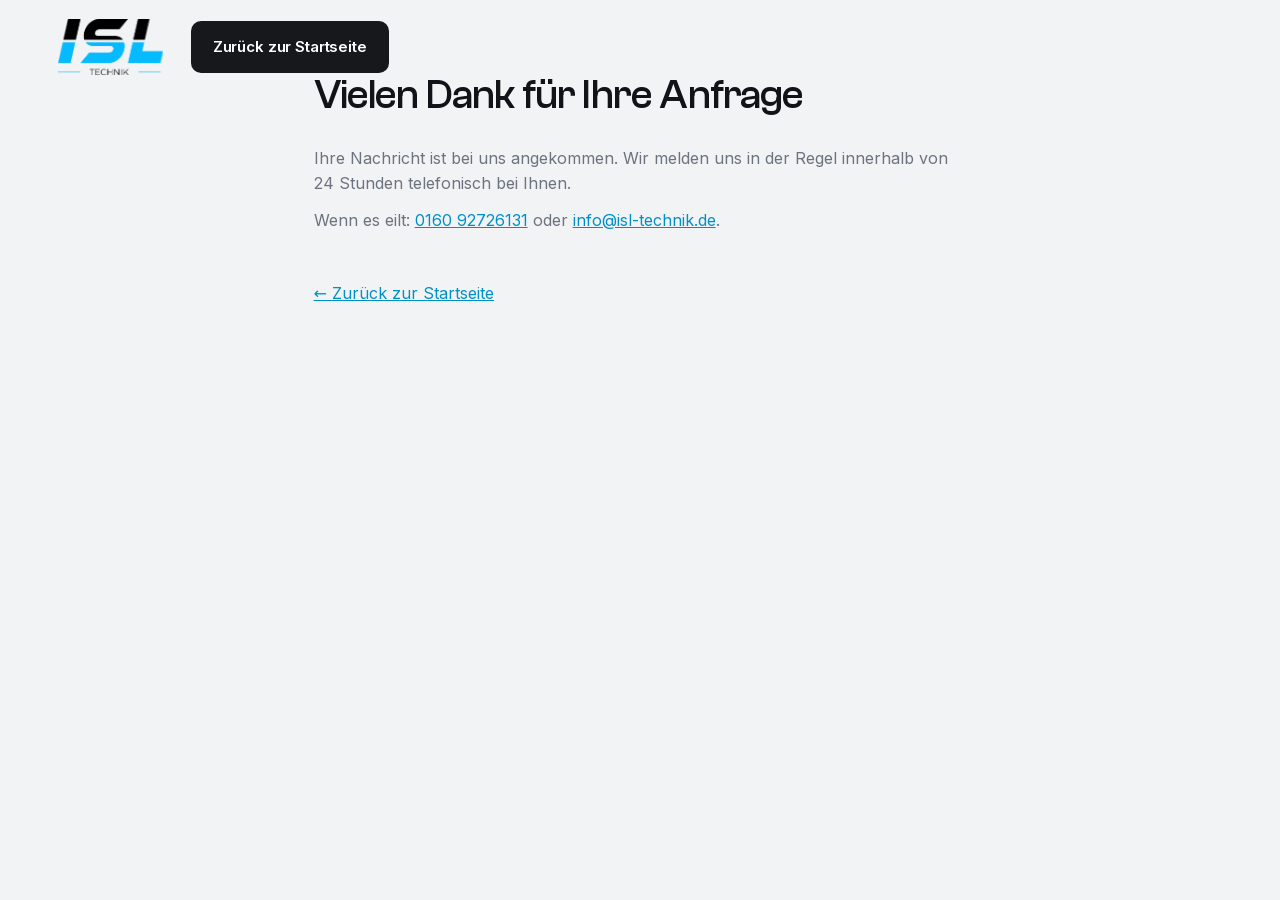
==== danke.html @ 30104cde "ISL TECHNIK Website: Umzug von Netlify auf All-Inkl - Kontaktformular über kontakt.php (PHP mail) st" ====
<!DOCTYPE html>
<html lang="de">
<head>
<meta charset="utf-8">
<meta name="viewport" content="width=device-width,initial-scale=1">
<title>Danke für Ihre Anfrage | ISL-Technik</title>
<meta name="robots" content="noindex,nofollow">
<link rel="icon" type="image/png" sizes="32x32" href="img/favicon-32.png">
<link rel="stylesheet" href="css/style.css?v=104943">
</head>
<body>
<header class="nav"><a class="nav__logo" href="index.html"><img src="img/logo.png" alt="ISL-Technik" width="900" height="479"></a>
  <a class="btn nav__cta" href="index.html">Zurück zur Startseite</a></header>

<main class="legal">
  <h1>Vielen Dank für Ihre Anfrage</h1>
  <p>Ihre Nachricht ist bei uns angekommen. Wir melden uns in der Regel innerhalb von 24 Stunden
    telefonisch bei Ihnen.</p>
  <p>Wenn es eilt: <a href="tel:+4916092726131">0160 92726131</a> oder
    <a href="mailto:info@isl-technik.de">info@isl-technik.de</a>.</p>
  <p style="margin-top:3rem"><a href="index.html">← Zurück zur Startseite</a></p>
</main>
</body>
</html>
---- css/style.css ----
/* ==========================================================================
   ISL TECHNIK — OnePager
   Design-System nach Vorbild sensiq.co, umgefärbt auf das ISL-Logo (#06BAFF)
   ========================================================================== */

/* ---------- Fonts (lokal, kein CDN — DSGVO) ---------- */
@font-face{
  font-family:"Clash Grotesk";
  src:url("../fonts/ClashGrotesk-Variable.woff2") format("woff2-variations");
  font-weight:200 700; font-display:swap; font-style:normal;
}
@font-face{
  font-family:"Inter";
  src:url("../fonts/Inter-Variable.woff2") format("woff2-variations");
  font-weight:100 900; font-display:swap; font-style:normal;
}

/* ---------- Tokens ---------- */
:root{
  /* Farben — Akzent exakt aus LOGO NEU.png gemessen */
  --bg-page:#F2F3F4;
  --bg-card:#FFFFFF;
  --bg-stone:#E7E9EA;
  --bg-inverse:#16181C;
  --bg-inverse-soft:#22262C;
  --text-primary:#101317;
  --text-secondary:#6B7280;
  --text-on-dark:#F4F6F7;
  --text-on-dark-dim:rgba(244,246,247,.66);
  --border:#E1E4E7;
  --border-strong:#CBD1D6;
  --border-on-dark:rgba(255,255,255,.12);

  --accent:#06BAFF;
  --accent-deep:#0090C8;
  --accent-soft:rgba(6,186,255,.12);

  --glass-bg:rgba(16,19,23,.55);
  --glass-border:rgba(255,255,255,.10);
  --glass-hatch:rgba(255,255,255,.07);

  /* Raster */
  --gap:clamp(0.75rem,1.1vw,1.5rem);
  --radius:1rem;
  --radius-sm:.625rem;
  --pad-x:clamp(1.25rem,4.5vw,5rem);
  --pad-y:clamp(1.5rem,3vw,2.5rem);
  --pad-top:clamp(5rem,7vw,6.5rem);   /* Platz fuer die Nav-Leiste */
  --content-max:100rem;      /* 1600px — ab hier zentriert der Inhalt */
  --measure:38rem;           /* Lesebreite Fließtext */

  /* Kartenhöhe: dvh gegen springende URL-Leiste, vh als Fallback davor */
  --card-h:calc(100vh - var(--gap) * 2);
  --card-h:calc(100dvh - var(--gap) * 2);

  /* Easings — aus der Referenz gemessen */
  --ease-out:cubic-bezier(.16,1,.3,1);
  --ease-io:cubic-bezier(.32,.72,0,1);
  --ease-soft:cubic-bezier(.22,1,.36,1);
  --ease-in:cubic-bezier(.7,0,.84,0);
  --dur-short:.45s;
  --dur-base:.7s;

  /* Typo — nach oben gedeckelt, wie die Referenz (72px ab FullHD) */
  --fs-display:clamp(2.5rem,5vw,4.5rem);   /* 40 → 72px */
  --fs-h2:clamp(1.75rem,3.2vw,3rem);
  --fs-h3:clamp(1.25rem,1.8vw,1.625rem);
  --fs-body:clamp(1rem,1.05vw,1.125rem);
  --fs-small:.9375rem;
  --fs-caption:.8125rem;
}

/* ---------- Reset ---------- */
*,*::before,*::after{box-sizing:border-box}
html{
  -webkit-text-size-adjust:100%;
  scroll-behavior:smooth;
  /* Nav ist sticky: Ankersprünge nicht unter die Leiste schieben */
  scroll-padding-top:6rem;
}
body{
  margin:0;
  background:var(--bg-page);
  color:var(--text-primary);
  font-family:"Inter",system-ui,-apple-system,"Segoe UI",sans-serif;
  font-size:var(--fs-body);
  line-height:1.55;
  -webkit-font-smoothing:antialiased;
  overflow-x:clip;              /* Sicherheitsnetz gegen seitliches Scrollen */
}
img,picture,video,canvas{display:block;max-width:100%;height:auto}
button,input,select,textarea{font:inherit;color:inherit}
a{color:inherit;text-decoration:none}
h1,h2,h3,h4,p,figure,blockquote{margin:0}
ul,ol{margin:0;padding:0;list-style:none}

/* Deutsche Komposita: "Lichtschachtabdeckungen" darf keine Karte sprengen */
h1,h2,h3,.headline{
  font-family:"Clash Grotesk",system-ui,sans-serif;
  font-weight:500;
  line-height:.92;
  letter-spacing:-.02em;
  hyphens:auto;
  -webkit-hyphens:auto;
  overflow-wrap:anywhere;
  text-wrap:balance;
}
:focus-visible{
  outline:3px solid var(--accent);
  outline-offset:3px;
  border-radius:.25rem;
}

/* ---------- Bausteine ---------- */
.eyebrow{
  font-size:var(--fs-caption);
  letter-spacing:.08em;
  text-transform:uppercase;
  font-weight:600;
  color:var(--text-secondary);
}
.lead{
  font-size:clamp(1rem,1.25vw,1.25rem);
  color:var(--text-secondary);
  max-width:var(--measure);
}
.on-dark .eyebrow,.on-dark .lead{color:var(--text-on-dark-dim)}
.on-dark{color:var(--text-on-dark)}

.btn{
  display:inline-flex;align-items:center;gap:.5rem;
  height:3.25rem;padding:0 1.375rem;
  border:0;border-radius:.625rem;
  background:var(--bg-inverse);color:#fff;
  font-weight:600;font-size:.9375rem;letter-spacing:-.01em;
  cursor:pointer;white-space:nowrap;
  transition:background-color .2s var(--ease-out),transform .2s var(--ease-out);
}
.btn:hover{background:#000;transform:translateY(-1px)}
.btn .chev{transition:transform .45s var(--ease-out)}
.btn:hover .chev{transform:translateX(.375rem)}
.btn--accent{background:var(--accent);color:#04222E}
.btn--accent:hover{background:var(--accent-deep);color:#fff}
.btn--ghost{background:transparent;color:inherit;box-shadow:inset 0 0 0 1px var(--border-strong)}
.btn--ghost:hover{background:rgba(0,0,0,.04);transform:none}
.on-dark .btn--ghost{box-shadow:inset 0 0 0 1px var(--border-on-dark)}
.on-dark .btn--ghost:hover{background:rgba(255,255,255,.08)}

/* Inhaltsbreite: Karte wird breit, Text nicht (Referenz-Regel) */
.inner{
  width:100%;max-width:var(--content-max);
  margin-inline:auto;padding-inline:var(--pad-x);
}

/* ---------- Karten-Layout ----------
   Alle Karten sind Geschwister im selben Container und laufen im normalen
   Fluss — wie in der Referenz schiebt jede Sektion die vorige vollstaendig
   aus dem Bild. Nur #hero, #systeme und #stimmen kleben am Desktop (siehe
   Media-Block unten). Die .spacer liefern den Scrollweg der gepinnten
   Karten; ueber sie laeuft --p.                                              */
.stack{position:relative}
.card{
  position:relative;
  margin-inline:var(--gap);
  min-height:var(--card-h);
}
.card + .card,.spacer + .card{margin-top:var(--gap)}
/* .pinwrap begrenzt gepinnte Karten (#systeme, #stimmen): das Sticky endet
   am Wrapper-Boden, danach schiebt der normale Fluss die Karte raus. */
.pinwrap{position:relative}
.card + .pinwrap,.spacer + .pinwrap,.pinwrap + .card,.pinwrap + .pinwrap{margin-top:var(--gap)}
/* Alles nach dem Hero bekommt einen deckenden Grund: der Hero klebt dahinter
   und soll nur im oberen Uebergang sichtbar sein, nicht in den Kartenfugen. */
.stack__rest{position:relative;background:var(--bg-page)}
.spacer + .stack__rest{margin-top:var(--gap)}
.spacer{display:none}
.pin{
  min-height:var(--card-h);
  border-radius:var(--radius);
  overflow:hidden;
  isolation:isolate;
  background:var(--bg-card);
  display:flex;flex-direction:column;justify-content:center;
}
/* Farbdramaturgie nach Referenz:
   Radius bekommt nur, wer sich farblich vom Grund abhebt.
   Karten in Grundfarbe laufen randlos ineinander — der Uebergang verschwindet. */
.card--ground .pin{background:var(--bg-page);border-radius:0}
.card--white  .pin{background:var(--bg-card)}
.card--tint   .pin{background:var(--bg-stone)}
.card--ink    .pin{background:var(--bg-inverse-soft);color:var(--text-on-dark)}
.card--dark   .pin{background:var(--bg-inverse);color:var(--text-on-dark)}

/* Desktop: normaler Fluss wie die Referenz — jede Sektion schiebt die
   vorige vollstaendig aus dem Bild, nichts legt sich ueber sichtbaren
   Inhalt. Nur drei Sektionen kleben, weil dort eine scrollgetriebene
   Inszenierung Scrollweg braucht (Referenz: hero, overview, testimonials):
   #hero (Schutz faehrt zu), #systeme (Schritt-Durchlauf), #stimmen (Zitate).
   Deren Spacer liefern den Scrollweg; danach schiebt sich die naechste
   Sektion darueber. Umschaltpunkt aus der Referenz gemessen: 820–1280px. */
@media (min-width:64rem) and (min-height:43.75rem){
  #hero,#systeme,#insektenschutz,#lichtschacht,#stimmen{
    position:sticky;
    top:var(--gap);
    height:var(--card-h);
    min-height:0;
  }
  /* Pins muessen ihre Karte immer voll ausfuellen — sonst scheint der
     dahinter klebende Hero durch (spezifischer als .faq__pin{min-height:0}) */
  .card .pin{min-height:var(--card-h)}
  #hero .pin,#systeme .pin,#insektenschutz .pin,#lichtschacht .pin,#stimmen .pin{height:100%;min-height:0}
  .spacer{display:none}
  .spacer[data-for="hero"],.spacer[data-for="systeme"],.spacer[data-for="insektenschutz"],.spacer[data-for="lichtschacht"],.spacer[data-for="stimmen"]{
    display:block;height:calc(var(--sc,0) * var(--card-h))}
  .stack{padding-bottom:var(--gap)}
  /* Footer schiebt sich als letztes ueber den Stapel */
  .footer{position:relative;z-index:2}
}
/* Ohne Stack: Karten wachsen mit ihrem Inhalt, nichts wird abgeschnitten */
@media (max-width:63.99rem),(max-height:43.75rem){
  .card{height:auto !important;min-height:0}
  .pin{height:auto;min-height:0;padding-block:clamp(3rem,8vw,4.5rem)}
}

/* ---------- Einblendungen ---------- */
.reveal{
  opacity:0;transform:translateY(.75rem);
  transition:opacity var(--dur-base) var(--ease-out),transform var(--dur-base) var(--ease-out);
  transition-delay:var(--d,0s);
}
.reveal.is-in{opacity:1;transform:none}

@media (prefers-reduced-motion:reduce){
  html{scroll-behavior:auto}
  *,*::before,*::after{
    animation-duration:.01ms !important;animation-iteration-count:1 !important;
    transition-duration:.01ms !important;scroll-behavior:auto !important;
  }
  .reveal{opacity:1;transform:none}
}

/* ==========================================================================
   NAVIGATION — kollabiert beim Scrollen (wie Referenz)
   ========================================================================== */
.nav{
  position:fixed;top:0;left:0;right:0;z-index:60;
  display:flex;align-items:center;gap:.5rem;
  height:5rem;padding:var(--gap) var(--pad-x) 0;
  background:transparent;pointer-events:none;
  transition:height .45s var(--ease-out);
}
.nav > *{pointer-events:auto}
.nav__logo{display:flex;align-items:center;flex-shrink:0;margin-right:.9rem}
.nav__logo img{height:3.5rem;width:auto;transform:translateZ(0);backface-visibility:hidden}
@media (max-width:30rem){.nav__logo img{height:2.75rem}}
/* dunkles Home-Quadrat neben der Wortmarke (Referenz) */
.nav__home{flex:0 0 auto;width:4rem;height:4rem;border-radius:.625rem;
  background:var(--bg-inverse);color:#fff;
  display:grid;place-items:center;transition:background-color .2s}
.nav__home:hover{background:var(--bg-inverse-soft)}
/* weiße Leiste ueber die volle Restbreite: Links + Telefon + CTA.
   Kollaps wie sensiq.co (live gemessen): die Leiste faehrt ihre BREITE
   mit ~0.9s starkem Ease-out zusammen — die rechte Kante gleitet nach
   links, bis nur ein 4rem-Quadrat uebrig bleibt, in dem der Burger
   einblendet. Kein Fade der ganzen Leiste. */
.nav__bar{
  flex:1 1 0%;min-width:4rem;height:4rem;
  display:flex;align-items:center;
  background:var(--bg-card);border-radius:.625rem;
  padding-right:.5rem;overflow:hidden;
  transition:flex-grow .9s cubic-bezier(.16,1,.3,1),
             flex-basis .9s cubic-bezier(.16,1,.3,1);
}
.nav__bar > *{transition:opacity .3s var(--ease-out)}
.nav__links{display:flex;align-items:stretch;height:100%}
.nav__links a{
  display:flex;align-items:center;
  padding:0 1.4rem;font-size:.9375rem;font-weight:500;
  white-space:nowrap;
  box-shadow:inset -1px 0 0 var(--border);
  transition:background-color .2s,color .2s;
}
.nav__links a:hover{background:var(--bg-stone);color:var(--accent-deep)}
.nav__tel{margin-left:auto;width:2.75rem;height:2.75rem;border-radius:.5rem;
  display:grid;place-items:center;transition:background-color .2s}
.nav__tel:hover{background:var(--bg-stone)}
.nav__tel svg{width:1.3rem;height:1.3rem}
.nav__tel--m{display:none}
.nav__cta{margin-left:.35rem}
/* Burger liegt deckungsgleich ueber der linken Kante der Leiste (negative
   Marge frisst Breite + Flex-Gap) und blendet erst ein, wenn die Leiste
   fast auf das Quadrat zusammengefahren ist */
.nav__burger{
  display:inline-flex;align-items:center;justify-content:center;
  flex:0 0 auto;width:4rem;height:4rem;border-radius:.625rem;
  margin-right:calc(-4rem - .5rem);position:relative;z-index:1;
  background:transparent;border:0;cursor:pointer;
  opacity:0;pointer-events:none;
  transition:opacity .3s var(--ease-out);
}
.nav__burger span{display:block;width:1.125rem;height:2px;background:currentColor;
  box-shadow:0 6px 0 currentColor,0 -6px 0 currentColor}

/* Kollabierter Zustand: Inhalt blendet schnell aus, die Leiste faehrt
   auf das Burger-Quadrat zusammen, der Burger erscheint mit Verzoegerung */
.nav.is-collapsed .nav__bar{flex:0 0 4rem}
.nav.is-collapsed .nav__bar > *{opacity:0;pointer-events:none}
.nav.is-collapsed .nav__burger{opacity:1;pointer-events:auto;transition-delay:.4s}

/* Mobiles Panel */
.nav__panel{
  position:fixed;inset:5rem var(--gap) auto;z-index:59;
  background:var(--bg-card);border-radius:var(--radius);
  padding:.5rem;box-shadow:0 24px 60px rgba(0,0,0,.16);
  display:none;
}
.nav__panel.is-open{display:block}
.nav__panel a{display:block;padding:.95rem 1.1rem;font-weight:500;border-radius:.5rem}
.nav__panel a:hover{background:var(--bg-stone)}

/* Unterhalb Desktop: wie die mobile Referenz — Wortmarke links,
   rechts Telefon-Icon + Burger; Leiste, CTA und Home-Quadrat entfallen */
@media (max-width:63.99rem){
  .nav__bar,.nav__home{display:none}
  .nav__burger{display:inline-flex;order:2;margin-right:0;
    opacity:1;pointer-events:auto;background:var(--bg-card);
    width:3rem;height:3rem}
  .nav__tel--m{display:grid;margin-left:auto}
}

/* ==========================================================================
   HERO — Gewebe fährt beim Scrollen zu
   ========================================================================== */
.hero .pin{padding:0}

/* ==========================================================================
   HERO — Hausfassade mit zwei bedienbaren Öffnungen
   Links Terrassentür (Schiebeelement, waagerecht), rechts Fenster (Plissee,
   senkrecht). Beide folgen der Maus. Zonen am Bild ausgemessen:
     Fenster  x 59.64–79.22 %   y 37.41–60.91 %
     Tür      x 22.71–43.70 %   y 37.59–77.71 %
   ========================================================================== */

/* Gemeinsame Zonenbasis — die Prozentwerte stammen aus der Bildvermessung */

/* Gewebe — gemeinsame Optik für Plissee und Schiebeelement:
   durchscheinend, feine Maschen, kein Rollladen. */
/* Plissee: von oben, mit Faltenstruktur die sich beim Ausfahren streckt */
/* Schiebeelement: von rechts nach links */

/* Dezenter Hinweis, welche Zone gerade bedient wird */

/* Aufhellung für den Text — oben stark, unten offen, damit die Öffnungen frei bleiben */

@media (prefers-reduced-motion:reduce){ }

.hero__inner{position:relative;z-index:3;width:100%;padding-block:var(--pad-y)}
.hero h1{font-size:var(--fs-display);margin:.75rem 0 1rem}
.hero__cta{margin-top:1.75rem;display:flex;gap:.75rem;flex-wrap:wrap}
.hero__inner{padding-block:var(--pad-top) var(--pad-y)}
.hero h1{margin:.4rem 0 0;font-size:clamp(1.9rem,3.7vw,3.1rem);line-height:.96}
.hero__cta{margin-top:.75rem}
.hero__cta .btn{height:2.75rem;padding:0 1.1rem;font-size:.875rem}
.hero__chips{display:flex;gap:.625rem;width:min(34rem,62%);margin-top:auto}
.hero__chips .glass{flex:1}
@media (max-width:60rem){
  .hero__chips{width:100%;flex-direction:column}
}
@media (max-width:60rem){
  .hero__grid{grid-template-columns:1fr}
  .hero__chips{justify-self:start;width:min(22rem,100%);margin-top:2rem}
}

/* Scroll-Hinweis */

.hero__cue i{display:block;width:1px;height:1.75rem;background:currentColor;opacity:.4;
  animation:cue 2.4s var(--ease-io) infinite}
@keyframes cue{0%,100%{transform:scaleY(.35);transform-origin:top}50%{transform:scaleY(1);transform-origin:top}}
@media (max-height:43.75rem){.hero__cue{display:none}}

/* ==========================================================================
   GLAS-DATENKARTEN — das Signature-Element der Referenz
   ========================================================================== */
.glass{
  background:var(--glass-bg);
  border:1px solid var(--glass-border);
  border-radius:.875rem;
  padding:.875rem 1rem;
  color:#fff;
  -webkit-backdrop-filter:blur(14px) saturate(1.2);
  backdrop-filter:blur(14px) saturate(1.2);
  box-shadow:0 1.25rem 2.5rem rgba(0,0,0,.22);
}
.glass__top{display:flex;align-items:center;justify-content:space-between;gap:.75rem}
.glass__label{
  font-size:.6875rem;letter-spacing:.09em;text-transform:uppercase;font-weight:600;
  color:rgba(255,255,255,.62);
}
.glass__badge{
  font-size:.6875rem;font-weight:600;padding:.2rem .5rem;border-radius:999px;
  border:1px solid var(--accent);color:var(--accent);white-space:nowrap;
}
.glass__value{font-family:"Clash Grotesk",sans-serif;font-size:1.5rem;font-weight:500;
  letter-spacing:-.02em;line-height:1.1;margin-top:.35rem}
.glass__value small{font-size:.75em;opacity:.7;font-weight:400}
.glass__bar{
  position:relative;height:.5rem;margin-top:.7rem;border-radius:999px;overflow:hidden;
  background:repeating-linear-gradient(115deg,var(--glass-hatch) 0 .25rem,transparent .25rem .5rem),
             rgba(255,255,255,.07);
}
.glass__fill{
  position:absolute;inset:0 auto 0 0;border-radius:999px;
  background:linear-gradient(90deg,var(--accent),var(--accent-deep));
  width:var(--fill,0%);
  transition:width 1.1s var(--ease-out);
}
.glass__meta{display:flex;gap:1.25rem;margin-top:.75rem}
.glass__meta div{flex:1}
.glass__meta b{display:block;font-family:"Clash Grotesk",sans-serif;font-size:1.0625rem;font-weight:500}

/* Helle Variante — nur dort, wo die Karte NICHT ueber einem Foto liegt.
   Ueber Fotos bleibt die dunkle Glasflaeche (Hero, Team, Pollenschutz, CTA). */
#sysCards .glass{
  background:rgba(255,255,255,.72);
  border-color:rgba(6,186,255,.35);  /* zarte Akzent-Einfassung wie die Empfehlungskarte der Referenz */
  color:var(--text-primary);
  box-shadow:0 1rem 2rem rgba(16,19,23,.07);
}
#sysCards .glass .glass__label{color:var(--text-secondary)}
#sysCards .glass .glass__badge{color:var(--accent-deep);border-color:var(--accent)}
#sysCards .glass .glass__bar{
  background:repeating-linear-gradient(115deg,rgba(16,19,23,.06) 0 .25rem,transparent .25rem .5rem),rgba(16,19,23,.05)}

/* ==========================================================================
   PRODUKTE — eine gepinnte Karte, 7 Systeme laufen durch
   Entspricht der ring-section der Referenz (dort 3 Schritte über 6 Viewports)
   ========================================================================== */
.systems{}
.systems__pin{padding-top:var(--pad-top) !important;
  width:100%;
  display:grid;grid-template-columns:minmax(0,1fr);
  grid-template-rows:auto minmax(0,1fr) auto;
  justify-content:stretch;align-content:stretch;justify-items:stretch;
  padding:var(--pad-y) var(--pad-x) 1.5rem;
  gap:1rem;
}
/* Fortschrittslinien oben — eine je System */
.systems__progress{display:flex;gap:.5rem;align-items:center}
.systems__bar{
  position:relative;flex:1;height:2px;border-radius:2px;
  background:rgba(6,186,255,.30);overflow:hidden;
}
.systems__bar i{
  position:absolute;inset:0 auto 0 0;width:0;
  background:var(--accent);border-radius:2px;
  /* keine transition — der geglaettete Scroll-Wert treibt die Breite direkt */
}
.systems__stage{position:relative;min-height:0;height:100%}
.systems__shot{
  position:absolute;inset:0;
  display:flex;align-items:center;justify-content:center;
  opacity:0;transform:scale(1.03);
  transition:opacity .55s var(--ease-out),transform .8s var(--ease-out);
}
.systems__shot.is-active{opacity:1;transform:none}
.systems__shot img{
  max-height:100%;width:auto;max-width:100%;object-fit:contain;
  border-radius:.75rem;
}
/* Produktclip: wird beim Scrollen durchgescrubbt (Mechanik wie der drehende
   Ring der Referenz). Das Foto bleibt im Markup und traegt, solange der Clip
   nicht laeuft — bei reduzierter Bewegung, Datensparmodus oder ohne JS.
   Freistellung wie der Ring der Referenz: der Studio-Grauton wird per
   brightness auf Weiss gehoben, die Raender per Maske weich ausgeblendet —
   das Produkt schwebt dadurch frei auf der weissen Karte. */
.systems__clip{
  max-height:100%;width:auto;max-width:100%;object-fit:contain;
  display:block;
  filter:brightness(1.1);
  -webkit-mask-image:linear-gradient(to right,transparent,#000 10%,#000 90%,transparent),
                     linear-gradient(to bottom,transparent,#000 10%,#000 90%,transparent);
  -webkit-mask-composite:source-in;
  mask-image:linear-gradient(to right,transparent,#000 10%,#000 90%,transparent),
             linear-gradient(to bottom,transparent,#000 10%,#000 90%,transparent);
  mask-composite:intersect;
}
.systems__shot.has-clip img{display:none}
/* Fuss wie in der Referenz: grosse Headline links, eingefasste Info-Kachel
   rechts. Die Linie unter der Headline laeuft als ein durchgehender Pfad
   weiter — hoch am linken Kachelrand, Radius oben links, Oberkante bis an
   den rechten Kartenrand. */
.systems__foot{
  display:grid;grid-template-columns:minmax(0,1.15fr) minmax(0,.85fr);
  gap:0;align-items:stretch;
}
.systems__copy{
  position:relative;min-height:15rem;
  /* zarte Akzent-Linie wie der Pfad der Pollenschutz-Sektion */
  border-bottom:1px solid rgba(6,186,255,.35);
  padding:0 2.5rem 1.5rem 0;
}
.systems__text{
  position:absolute;inset:auto 2.5rem 1.5rem 0;
  opacity:0;transform:translateY(.5rem);
  transition:opacity .5s var(--ease-out),transform .5s var(--ease-out);
  pointer-events:none;
}
.systems__text.is-active{opacity:1;transform:none;pointer-events:auto}
.systems__text h3{font-size:var(--fs-display);line-height:1;margin:.65rem 0 .75rem;
  /* nur der gesetzte &shy;-Trennpunkt, keine Automatik — sonst bricht
     "Lichtschachtabdeckung" an falscher Stelle */
  hyphens:manual;-webkit-hyphens:manual}
.systems__text p{color:var(--text-secondary);max-width:30rem}
.systems__card{
  position:relative;min-height:11.5rem;
  border-top:1px solid rgba(6,186,255,.35);
  border-left:1px solid rgba(6,186,255,.35);
  border-top-left-radius:1.5rem;
  margin-right:calc(-1 * var(--pad-x));
  padding:1.75rem var(--pad-x) 1.25rem 1.75rem;
}
.systems__card .glass{position:absolute;inset:auto var(--pad-x) 1.25rem 1.75rem;opacity:0;transform:translateY(.5rem);
  transition:opacity .5s var(--ease-out),transform .5s var(--ease-out)}
.systems__card .glass.is-active{opacity:1;transform:none}

@media (max-width:60rem){
  .systems__foot{grid-template-columns:1fr}
  .systems__copy{min-height:12rem;border-bottom:0;padding:0}
  .systems__text{inset:auto auto 0 0}
  .systems__card{min-height:0;margin:1rem 0 0;border:0;border-radius:0;padding:0}
  .systems__card .glass{position:relative;inset:auto}
}


/* ==========================================================================
   GEWEBE-MAKRO — zentrierte Buehne wie die "Heart health"-Sektion der
   Referenz: Makro-Band oben mit Linie darunter, Display-Headline,
   Messband-Grafik mit Gewebeprobe und live tickendes Aufmass.
   Kartenfarbe = gemessener Hintergrund des Makros (#e2e1dd), damit das
   Bild nahtlos in der Karte aufgeht; die Raender werden weich maskiert.
   ========================================================================== */
.macro .pin{background:#E4E2DE}
/* ---------- Masssektion nach Referenz „Built for peak accuracy" ----------
   Dunkle Vollflaeche in tiefem Marken-Petrol (aus dem Akzentblau abgeleitet),
   wenige feine Vertikallinien, Bild mittig, Headline ueberlappt links,
   Copy + Button rechts. */
.card--brandink .pin{background:#14252F;color:var(--text-on-dark)}
.measure__pin{position:relative;display:flex;flex-direction:column;overflow:hidden;
  padding:var(--pad-top) var(--pad-x) var(--pad-y)}
.measure__lines{position:absolute;inset:0;pointer-events:none;
  background:
    linear-gradient(rgba(255,255,255,.07),rgba(255,255,255,.07)) 33.3% 0/1px 100% no-repeat,
    linear-gradient(rgba(255,255,255,.07),rgba(255,255,255,.07)) 66.6% 0/1px 100% no-repeat}
.measure__stage{position:relative;flex:1;display:grid;place-items:center;min-height:0}
.measure__media{position:relative;width:min(66%,58rem);margin:0}
.measure__media img{display:block;width:100%;height:clamp(16rem,52vh,30rem);
  object-fit:cover;object-position:50% 45%;border-radius:.375rem}
/* dunkler Scrim an den Bildflanken: dort liegen Headline und Copy lesbar
   auf dem hellen Produktfoto (die Referenz hat diese Zonen im Foto selbst) */
.measure__media::after{content:"";position:absolute;inset:0;border-radius:.375rem;
  background:linear-gradient(90deg,rgba(10,22,29,.62),transparent 38% 68%,rgba(10,22,29,.5))}
.measure__title{position:absolute;left:0;top:50%;transform:translateY(-50%);z-index:2;
  color:#fff;font-size:var(--fs-display);line-height:1.02;margin:0}
.measure__aside{position:absolute;right:0;top:40%;z-index:2;
  width:clamp(13rem,calc((100% - min(66%,58rem))/2 + 4rem),19rem)}
.measure__aside p{color:#fff;font-size:1.0625rem;line-height:1.5;margin:0 0 1.25rem}
.btn--onink{background:#fff;color:var(--bg-inverse)}
.btn--onink:hover{background:#EDF1F3;transform:translateY(-1px)}
/* Scroll-Cue: Pfeil unten mittig, wie in der Referenz */
.measure__cue{position:absolute;left:50%;bottom:1.25rem;transform:translateX(-50%);z-index:3;
  display:flex;align-items:center;justify-content:center;width:2.75rem;height:2.75rem;
  border-radius:50%;color:#fff;box-shadow:inset 0 0 0 1px rgba(255,255,255,.35);
  animation:cueBob 2.2s ease-in-out infinite}
.measure__cue:hover{box-shadow:inset 0 0 0 1px rgba(255,255,255,.7)}
@keyframes cueBob{0%,100%{transform:translate(-50%,0)}50%{transform:translate(-50%,.4rem)}}
@media (prefers-reduced-motion:reduce){.measure__cue{animation:none}}
/* Desktop: Sektion pinnt, das Bild waechst mit --p von der Kartengroesse
   bis full-bleed — wie die Referenz („oeffnet sich und fuellt sich auf") */
@media (min-width:64rem) and (min-height:43.75rem){
  /* Stage ohne eigenen Positionskontext: das Bild dehnt sich bis zur
     Kartenkante aus (Anker ist der Pin), Texte haengen an den Pin-Raendern */
  .measure__stage{position:static}
  .measure__pin .eyebrow{position:relative;z-index:2}
  .measure__title,.measure__aside{position:absolute;z-index:2}
  .measure__title{left:var(--pad-x)}
  .measure__aside{right:var(--pad-x)}
  .measure__media{position:absolute;inset:0;margin:auto;z-index:0;
    --t:clamp(0,(var(--p,0) - .08)/.72,1);
    width:calc((66 + 34*var(--t))*1%);
    height:calc(clamp(16rem,52vh,30rem)*(1 - var(--t)) + 100%*var(--t))}
  .measure__media img{height:100%;border-radius:calc(.375rem*(1 - var(--t)))}
  .measure__media::after{border-radius:calc(.375rem*(1 - var(--t)))}
}
/* Unter Desktopbreite: gestapelt statt ueberlappt, ohne Aufweitung */
@media (max-width:63.99rem),(max-height:43.75rem){
  .measure__stage{display:flex;flex-direction:column;align-items:flex-start;gap:1.5rem}
  .measure__media{width:100%}
  .measure__media img{height:clamp(12rem,38vh,18rem)}
  .measure__title,.measure__aside{position:static;transform:none;width:auto}
  .measure__cue{display:none}
}

.macro__pin{position:relative;padding-top:var(--pad-top) !important;
  display:flex;flex-direction:column;align-items:center;justify-content:center;
  gap:clamp(.8rem,1.7vh,1.4rem);
  padding:var(--pad-y) var(--pad-x);text-align:center;overflow:hidden}
/* feine vertikale Haarlinien hinter dem Makro — Textur wie in der Referenz */
.macro__lines{position:absolute;inset:0 0 auto 0;height:58%;pointer-events:none;
  background:repeating-linear-gradient(90deg,rgba(16,19,23,.045) 0 1px,transparent 1px 12px);
  -webkit-mask-image:linear-gradient(#000 55%,transparent);
  mask-image:linear-gradient(#000 55%,transparent)}
.macro__media{position:relative;width:min(62rem,100%);margin:0;overflow:hidden;
  border-bottom:1px solid rgba(16,19,23,.16)}
.macro__media img{display:block;width:100%;height:clamp(13rem,36vh,23rem);
  object-fit:cover;object-position:50% 38%;
  transform:scale(calc(.96 + .08 * var(--p,0)));transform-origin:50% 100%;
  will-change:transform;
  -webkit-mask-image:linear-gradient(to right,transparent,#000 6%,#000 94%,transparent),
                     linear-gradient(to bottom,transparent,#000 9%,#000 100%);
  -webkit-mask-composite:source-in;
  mask-image:linear-gradient(to right,transparent,#000 6%,#000 94%,transparent),
             linear-gradient(to bottom,transparent,#000 9%,#000 100%);
  mask-composite:intersect}
.macro__pin h2{font-size:var(--fs-display);line-height:1.02;margin:0}
.macro__pin .lead{max-width:40rem;margin-inline:auto}
/* Messband: Skalenstriche links und rechts, in der Mitte eine Gewebeprobe —
   das Pendant zu Waveform + Herz der Referenz */
.macro__viz{display:flex;align-items:center;justify-content:center;gap:1.25rem;
  width:min(46rem,100%)}
.macro__ticks{flex:1;height:1.6rem;
  background:
    repeating-linear-gradient(90deg,rgba(16,19,23,.26) 0 1px,transparent 1px 6px) 50% 50%/100% 55% no-repeat,
    repeating-linear-gradient(90deg,rgba(16,19,23,.34) 0 1px,transparent 1px 30px) 50% 50%/100% 100% no-repeat}
.macro__swatch{flex:0 0 auto;width:2.9rem;height:2.9rem;border-radius:.8rem;
  background:
    repeating-linear-gradient(90deg,rgba(16,19,23,.15) 0 1px,transparent 1px 4px),
    repeating-linear-gradient(0deg,rgba(16,19,23,.15) 0 1px,transparent 1px 4px),
    #FDFDFC;
  border:1px solid rgba(6,186,255,.45);
  box-shadow:0 .6rem 1.2rem rgba(16,19,23,.10)}
/* etwas kompakter als der grosse Zaehler der Lichtschacht-Sektion,
   das Unterlabel klein wie das "bpm" der Referenz */
.macro__counter{margin:0;font-size:clamp(2.75rem,5vw,4.25rem)}
/* p-Selektor: gewinnt gegen die spaeter notierte .counter-Grundregel */
p.macro__counter span:last-child{font-size:.9375rem}
@media (max-height:43.75rem){
  .macro__media img{height:clamp(8rem,24vh,12rem)}
  .macro__pin .lead{display:none}
}

/* ==========================================================================
   POLLENSCHUTZ — Feature-Sektion nach Referenz („DEEP SLEEP"-Abschnitt):
   Display-Headline und zwei Textspalten links, hohes Foto rechts mit
   breiter Glas-Statusleiste, Haarlinie unten ueber die volle Kartenbreite.
   Gleicher warmer Steinton wie die Makro-Sektion davor.
   ========================================================================== */
/* Referenz-Passage: Pollenschutz und Lichtschacht laufen als EINE warme,
   randlose Flaeche durch (wie sleep- und ring-Sektion der Referenz).
   Beide Karten verlieren Radius, Seitenraender und Fugen; die Haarlinie
   unten (.split__rule) bleibt als einzige Trennung. */
.split .pin{background:#E4E2DE;border-radius:0}
.stack .split{margin:0}
.split + .pinwrap{margin-top:0}
.stack .wx{margin-inline:0}
.wx .pin{background:#E4E2DE}
.split__pin{position:relative;padding-top:var(--pad-top) !important;
  display:flex;flex-direction:column;gap:1rem;
  padding:var(--pad-y) var(--pad-x) 3rem;
  justify-content:flex-start}
.split__grid{flex:1;min-height:0;
  display:grid;grid-template-columns:minmax(0,1.05fr) minmax(0,.95fr);
  align-items:stretch;gap:clamp(1.5rem,4vw,4rem)}
/* links: Headline mittig, Textspalten unten — wie die Referenz */
.split__copy{display:flex;flex-direction:column;justify-content:flex-end;min-height:0}
.split__copy h2{font-size:var(--fs-display);line-height:1.02;margin:.75rem 0 clamp(2rem,9vh,5rem)}
.split__cols{display:grid;grid-template-columns:1fr 1fr;gap:clamp(1.25rem,2.5vw,2.5rem)}
.split__cols p{color:var(--text-secondary);font-size:var(--fs-small)}
/* rechts: grosse Stat-Kachel oben, Foto darunter — "LAST NIGHT SLEEP" der Referenz */
.split__right{display:flex;flex-direction:column;gap:var(--gap);min-height:0}
.split__stat{flex:0 0 auto;min-height:clamp(8rem,26vh,12.5rem);
  border:1px solid rgba(6,186,255,.35);border-radius:var(--radius);
  background:rgba(255,255,255,.30);
  padding:1.25rem 1.5rem;display:flex;flex-direction:column}
.split__statlabel{font-size:.6875rem;letter-spacing:.09em;text-transform:uppercase;
  font-weight:600;color:var(--text-secondary)}
.split__statvalue{font-family:"Clash Grotesk",sans-serif;font-weight:500;
  font-size:clamp(3.25rem,5.5vw,5rem);line-height:1;letter-spacing:-.02em;
  color:#97918A;margin:auto 0}
.split__statprefix{display:block;font-size:1rem;font-weight:600;letter-spacing:.04em;text-transform:uppercase;color:#97918A;margin-bottom:.3rem}
.split__statvalue sup{font-size:.34em;vertical-align:baseline;
  position:relative;top:-1.05em;margin-right:.25em}
.split__media{position:relative;border-radius:var(--radius);overflow:hidden;
  flex:1;min-height:14rem}
.split__media img{width:100%;height:100%;object-fit:cover}
.split__media .glass{position:absolute;left:1rem;right:1rem;bottom:1rem}
/* breite Statusleiste — Pendant zur "DEEP SLEEP"-Karte der Referenz */
.glass--bar{display:flex;align-items:center;gap:1rem}
.glass--bar .glass__label b{color:#fff;font-weight:600;margin-left:.3rem}
.glass__cell{flex:1;min-width:0}
.glass__cell--r{text-align:right}
.glass__segs{display:flex;gap:.3rem;margin-top:.55rem}
.glass__segs i{position:relative;height:.5rem;border-radius:999px;flex:1;
  background:rgba(255,255,255,.18)}
/* Fuellung laedt auf, sobald der Reveal-Observer .is-in auf .split__media setzt */
.glass__segs i::after{content:"";position:absolute;inset:0;border-radius:999px;
  transform:scaleX(0);transform-origin:left center;
  transition:transform .9s cubic-bezier(.22,.61,.21,1) .25s}
.glass__segs .seg-a::after{background:var(--accent)}
.glass__segs .seg-b::after{background:rgba(255,255,255,.85);transition-delay:.45s}
.glass__segs .seg-c::after{background:repeating-linear-gradient(115deg,rgba(255,255,255,.4) 0 .2rem,transparent .2rem .45rem);transition-delay:.65s}
.split__media.is-in .glass__segs i::after{transform:scaleX(1)}
/* Gewebe-Namen als Tooltip ueber dem jeweiligen Segment */
.glass__segs i::before,.glass__ico::before{content:attr(data-tip);position:absolute;bottom:calc(100% + .65rem);
  left:50%;translate:-50% .3rem;width:max-content;max-width:14rem;
  padding:.5rem .7rem;border-radius:.6rem;
  background:rgba(16,19,23,.88);color:#fff;
  font-size:.75rem;font-weight:500;font-style:normal;line-height:1.4;
  letter-spacing:0;text-transform:none;white-space:normal;text-align:center;
  opacity:0;pointer-events:none;transition:opacity .25s ease,translate .25s ease}
.glass__segs .seg-a::before{left:0;translate:0 .3rem}
.glass__segs .seg-c::before{left:auto;right:0;translate:0 .3rem}
.glass__segs i:hover::before,.glass__ico:hover::before{opacity:1;translate:-50% 0}
.glass__segs .seg-a:hover::before,.glass__segs .seg-c:hover::before{translate:0 0}
/* Wetter-Chips: Schutz gilt am Tag, in der Nacht und bei Regen */
.glass__icons{flex:0 0 auto;display:flex;gap:.35rem}
.glass__ico{position:relative;width:2rem;height:2rem;border-radius:999px;
  border:1px solid rgba(255,255,255,.35);display:grid;place-items:center;color:#fff}
.glass__ico svg{width:1.05rem;height:1.05rem;display:block}
.glass__big{font-family:"Clash Grotesk",sans-serif;font-size:1.35rem;font-weight:500;
  letter-spacing:-.02em;margin-top:.3rem;white-space:nowrap}
.glass__moon{opacity:.75;font-size:.9em}
/* Linienfuehrung wie die Referenz — ein PFAD, keine Box:
   Oben laeuft eine Haarlinie vom linken Kartenrand herueber und muendet
   mit dem gerundeten Eck direkt in die Einfassung der Stat-Kachel, die an
   der Sektionsoberkante sitzt und rechts aus dem Bild laeuft. Unten liegt
   nur die einzelne Linie auf Hoehe der Fotounterkante, sie endet kurz vor
   dem Foto. Farbe: die zarte Akzent-Einfassung der Produktkarten. */
.split__pin{--sgap:clamp(1.5rem,4vw,4rem);--sline:rgba(6,186,255,.35)}
.split__rule{position:absolute;left:0;bottom:3rem;
  right:calc(var(--pad-x) + (100% - 2*var(--pad-x) - var(--sgap))*.475 + var(--sgap)*.5);
  border-top:1px solid var(--sline);pointer-events:none}
/* Eyebrow oben in der Textspalte, Headline+Texte bleiben unten */
.split__copy .eyebrow{margin-bottom:auto}
/* Referenz: Stat-Kachel und Foto bluten bis an die rechte Kante; die
   rechte Spalte zieht sich bis an die Sektionsoberkante hoch, damit die
   Stat-Kachel dort sitzt, wo die obere Haarlinie in sie einmuendet. */
@media (min-width:64rem){
  /* Luft zwischen Textspalten und der unteren Linie */
  .split__copy{padding-bottom:2.75rem}
  /* 2.75rem = 1.25rem (Hoehe der Haarlinie) + 1.5rem (Bogen): die Kachel
     beginnt genau dort, wo der Bogen der oberen Linie senkrecht wird */
  .split__right{margin-right:calc(-1 * var(--pad-x));
    margin-top:calc(2.75rem - var(--pad-top));
    height:calc(100% + var(--pad-top) - 2.75rem)}
  .split__media{border-radius:var(--radius) 0 0 var(--radius)}
  /* Stat-Bereich wie die Referenz: KEIN eigenes Rechteck, keine Fuellung —
     nur der offene Linienpfad. Linke Kante und untere Linie gehoeren zur
     Kachel (Bogen unten links, Linie laeuft rechts aus dem Bild), der
     Schwung oben kommt von .split__pin::before. Oben und rechts bleibt
     alles offen. */
  .split__stat{min-height:calc(clamp(13rem,32vh,19.75rem) - 1.5rem);
    padding:2.25rem 2.5rem;background:transparent;
    border:0;border-left:1px solid var(--sline);border-bottom:1px solid var(--sline);
    border-radius:0 0 0 1.5rem}
  .split__statvalue{margin:.6rem 0 0}
  /* obere Haarlinie: laeuft vom linken Kartenrand herueber und biegt mit
     einem 1.5rem-Bogen nach unten — der rechte Rand des Pseudo-Elements
     liegt deckungsgleich auf der linken Kante der Stat-Kachel, die direkt
     darunter ansetzt: EIN durchgehender Pfad, keine Box. */
  .split__pin::before{content:"";position:absolute;top:1.25rem;left:0;
    right:calc((100% - 2*var(--pad-x) - var(--sgap))*.475 + var(--pad-x) - 1px);
    height:1.5rem;
    border-top:1px solid var(--sline);border-right:1px solid var(--sline);
    border-top-right-radius:1.5rem;pointer-events:none}
}
/* Lichtschacht pinnt randlos ueber die volle Hoehe (Karte ist fugenlos) */
@media (min-width:64rem) and (min-height:43.75rem){
  #lichtschacht{top:0;height:100dvh}
}
@media (max-width:63.99rem){
  .split__grid{grid-template-columns:1fr}
  .split__cols{grid-template-columns:1fr;gap:1rem}
  .split__copy h2{margin-bottom:1.5rem}
  .split__stat{min-height:7rem;margin-top:1.75rem}
  .split__media{flex:none;height:auto;aspect-ratio:4/3;min-height:0}
  .split__rule{display:none}
  .glass__icons{display:none}
  .glass__big{font-size:1.1rem;white-space:normal}
}

/* ==========================================================================
   LICHTSCHACHT — zentriert, mit hochzählender Zahl
   ========================================================================== */
.center__pin{padding-top:var(--pad-top);display:flex;flex-direction:column;align-items:center;justify-content:center;
  text-align:center;gap:1.5rem;padding:var(--pad-y) var(--pad-x)}
.center__pin h2{font-size:var(--fs-h2);max-width:20ch}
.center__pin .lead{margin-inline:auto;text-align:center}
/* ---------- Wetter-Bühne ----------
   Drei Zustände in einer grossen Karte, gesteuert ueber --p der gepinnten
   Sektion: 0–.38 Laub faellt aufs Gitter (Clip), .38–.68 Nacht mit Spinne,
   ab .68 Sturm und Regen. Spaetere Phasen liegen als Ebenen darueber und
   blenden ueber --p ein — die Clips selbst startet/pausiert main.js. */
.wx__pin{position:relative;gap:1.1rem}
.wx__pin > *{position:relative;z-index:1}
/* feine Vertikallinien wie in der Referenz — huellen die Buehne ein */
.wx__lines{position:absolute;inset:0;z-index:0;pointer-events:none;
  background:repeating-linear-gradient(90deg,rgba(16,19,23,.045) 0 1px,transparent 1px 18px);
  -webkit-mask-image:linear-gradient(transparent,#000 14%,#000 80%,transparent);
  mask-image:linear-gradient(transparent,#000 14%,#000 80%,transparent)}
.wx__stage{width:min(76rem,100%,calc(58vh*16/9));margin-block:.25rem}
.wx__frame{position:relative;aspect-ratio:16/9;border-radius:var(--radius);overflow:hidden;
  background:#F4F5F6;box-shadow:0 1.5rem 3rem rgba(16,19,23,.10)}
/* isolation: das Video (z-index:1) darf nur innerhalb seiner Phase oben
   liegen — sonst uebermalt es die spaeteren Wetter-Ebenen */
.wx__phase{position:absolute;inset:0;isolation:isolate}
.wx__phase img,.wx__phase video{position:absolute;inset:0;width:100%;height:100%;
  object-fit:cover;border-radius:0}
/* Poster traegt, bis der Clip spielt; danach liegt das Video darueber */
.wx__phase video{z-index:1}
/* Desktop zeigt als Ausgangsbild die saubere Abdeckung (Startframe des
   Laub-Clips); das Laub-Standbild ist der statische Ersatz fuer mobil. */
.wx__still--laub{display:none}
.wx__phase--nacht{opacity:clamp(0,(var(--p,0) - .36)/.1,1)}
.wx__phase--regen{opacity:clamp(0,(var(--p,0) - .66)/.1,1)}
/* Statusleiste: welcher Schutz gerade zu sehen ist */
.wx__bar{position:absolute;left:1rem;right:1rem;bottom:1rem;z-index:5;
  display:flex;align-items:center;gap:1rem}
.wx__item{flex:1;display:flex;align-items:center;gap:.7rem;min-width:0;
  opacity:calc(.35 + .65 * var(--on,0));transition:opacity .2s linear}
.wx__item[data-i="0"]{--on:calc(1 - clamp(0,(var(--p,0) - .36)/.1,1))}
.wx__item[data-i="1"]{--on:calc(clamp(0,(var(--p,0) - .36)/.1,1) - clamp(0,(var(--p,0) - .66)/.1,1))}
.wx__item[data-i="2"]{--on:clamp(0,(var(--p,0) - .66)/.1,1)}
.wx__item .glass__ico{flex:0 0 auto}
.wx__txt{min-width:0}
.wx__big{font-family:"Clash Grotesk",sans-serif;font-size:1.15rem;font-weight:500;
  letter-spacing:-.02em;margin-top:.15rem;white-space:nowrap;overflow:hidden;
  text-overflow:ellipsis}
/* Gepinnter Desktop: die Buehne traegt die Karte allein — die Faktenzeile
   laege im Reveal-Totbereich der gepinnten Karte und entfaellt hier
   (mobil bleibt sie unter dem Standbild stehen). */
@media (min-width:64rem) and (min-height:43.75rem){
  .wx__pin .facts{display:none}
}
/* Kurze Displays: Buehne kleiner */
@media (max-height:50rem){
  .wx__stage{width:min(76rem,100%,calc(44vh*16/9))}
}
/* Gepinnter Desktop: die Buehne gross wie der Ring der Referenz — sie
   nutzt die volle Resthoehe der Karte und setzt mit der Unterkante auf dem
   Kartenrand auf (das unterste Stueck Wiese laeuft wie der Ring aus der
   Sektion). Das Format bleibt 16:9, dadurch mittig mit Luft an den Seiten
   und die Szene beim Scrollen jederzeit als Ganzes erkennbar. Die
   Wetter-Phasen laufen unveraendert ueber --p. */
@media (min-width:64rem) and (min-height:43.75rem){
  .wx__pin .wx__stage{flex:1;min-height:0;width:100%;
    display:flex;justify-content:center;
    margin-block:1rem calc(-1*var(--pad-y))}
  .wx__pin .wx__frame{height:100%;aspect-ratio:16/9;max-width:100%;
    border-radius:var(--radius) var(--radius) 0 0}
  .wx__pin .wx__bar{left:1.25rem;right:1.25rem;bottom:calc(var(--pad-y) + 1.25rem)}
}
.counter{font-family:"Clash Grotesk",sans-serif;font-weight:500;letter-spacing:-.03em;
  font-size:clamp(3rem,7vw,5.5rem);line-height:1}
/* nur der letzte Span ist das Unterlabel — der erste ist die Zahl selbst */
.counter span:last-child{font-size:.32em;letter-spacing:0;color:var(--text-secondary);
  display:block;margin-top:.35rem;font-family:"Inter",sans-serif;font-weight:500}
.facts{display:flex;flex-wrap:wrap;gap:clamp(1.5rem,4vw,3.5rem);justify-content:center;
  margin-top:.5rem}
.facts div{text-align:center}
.facts b{display:block;font-family:"Clash Grotesk",sans-serif;font-weight:500;
  font-size:clamp(1.5rem,2.5vw,2.25rem);letter-spacing:-.02em}
.facts span{font-size:var(--fs-caption);color:var(--text-secondary);
  letter-spacing:.06em;text-transform:uppercase}
.on-dark .facts span{color:var(--text-on-dark-dim)}

/* ==========================================================================
   TESTIMONIALS — zweispaltig: Bildkarte + Zitatkarte (wie Referenz)
   ========================================================================== */
/* Referenz-Passage: die warme Flaeche der Wetter-Sektion laeuft ohne Fuge
   unter die Kundenstimmen weiter und verlaeuft dort weich in den Steinton
   der Ablauf-Sektion (Ring → Testimonials der Referenz: eine Flaeche mit
   sanftem Farbverlauf, kein Farbsprung, kein heller Zwischenstreifen). */
.pinwrap:has(> .voices){margin-top:0;
  /* auch die schmalen Streifen ober-/unterhalb des gepinnten Bereichs
     tragen den Verlauf — sonst blitzt dort der kuehle Seitengrund durch */
  background:linear-gradient(180deg,#E4E2DE,var(--bg-stone))}
.pinwrap:has(> .voices) + .card{margin-top:0}
.stack .voices{margin-inline:0}
.voices .pin{border-radius:0;
  background:linear-gradient(180deg,#E4E2DE 0%,#E4E2DE 22%,var(--bg-stone) 92%)}
.voices__pin{display:grid;grid-template-columns:minmax(0,.85fr) minmax(0,1.15fr);
  gap:var(--gap);padding:var(--gap)}
.voices__media{position:relative;overflow:hidden;border-radius:var(--radius);background:var(--bg-stone)}
.voices__media img{width:100%;height:100%;object-fit:cover}
.voices__media .glass{position:absolute;left:1.25rem;right:1.25rem;bottom:1.25rem}
/* Linienpfad unten rechts in der Zitatkarte (wie die Referenz): Oberkante
   laeuft rechts aus der Karte, Bogen oben links, Kante hinunter, Bogen
   unten in die Haarlinie, die nach links laeuft — darin die Wortmarke
   ausgegraut. Farbe: die zarte Akzent-Linie der uebrigen Sektionen. */
.voices__brand{position:absolute;right:0;bottom:3.25rem;z-index:0;
  width:min(42%,20rem);height:5.75rem;pointer-events:none;
  border-top:1px solid rgba(6,186,255,.35);border-left:1px solid rgba(6,186,255,.35);
  border-top-left-radius:1.5rem;
  display:grid;place-items:center}
.voices__brand img{height:2.6rem;width:auto;opacity:.3;
  filter:grayscale(1);transform:translateY(1.4rem)}
/* Haarlinie: setzt am unteren Ende der linken Kante an, Bogen nach links
   unten, laeuft aus der Karte (overflow der Zitatkarte schneidet sie ab) */
.voices__brand::before{content:"";position:absolute;
  top:100%;right:calc(100% - 1px);width:100vw;height:1.5rem;
  border-bottom:1px solid rgba(6,186,255,.35);border-right:1px solid rgba(6,186,255,.35);
  border-bottom-right-radius:1.5rem}
@media (max-width:63.99rem){.voices__brand{display:none}}
.voices__quotes{position:relative;background:var(--bg-card);box-shadow:0 1px 2px rgba(0,0,0,.04);border-radius:var(--radius);
  overflow:hidden;display:flex;align-items:center;padding:clamp(1.5rem,4vw,4rem)}
.voice{
  position:absolute;left:clamp(1.5rem,4vw,4rem);right:clamp(1.5rem,4vw,4rem);
  opacity:0;transform:translateY(.75rem);
  transition:opacity .6s var(--ease-out),transform .6s var(--ease-out);
  pointer-events:none;
}
.voice.is-active{opacity:1;transform:none;pointer-events:auto}
.voice__avatar{width:3.25rem;height:3.25rem;border-radius:999px;overflow:hidden;
  background:var(--bg-stone);box-shadow:0 0 0 2px var(--accent);margin-bottom:1.5rem;
  display:grid;place-items:center;color:var(--text-secondary);font-weight:600}
.voice__avatar img{width:100%;height:100%;object-fit:cover;display:block}
.voice__text{font-family:"Clash Grotesk",sans-serif;font-weight:500;letter-spacing:-.02em;
  font-size:clamp(1.375rem,2.4vw,2.125rem);line-height:1.18}
.voice__who{margin-top:1.25rem;color:var(--text-secondary);font-size:var(--fs-small)}
/* Platzhalter sichtbar kennzeichnen — muss vor Livegang raus */
.voice[data-platzhalter] .voice__text{color:#9AA3AB}
.voice__flag{display:inline-block;margin-top:1rem;font-size:.6875rem;font-weight:600;
  letter-spacing:.08em;text-transform:uppercase;color:#B45309;
  background:#FEF3C7;border:1px solid #FCD34D;border-radius:999px;padding:.2rem .6rem}
@media (max-width:60rem){
  .voices__pin{grid-template-columns:1fr;height:auto}
  .voices__media{aspect-ratio:4/3}
  .voices__quotes{padding:2rem;min-height:20rem}
  .voice{position:static;opacity:1;transform:none;display:none}
  .voice.is-active{display:block}
}

/* ==========================================================================
   ABLAUF + CTA
   ========================================================================== */
.cta__pin{padding-top:var(--pad-top);justify-content:stretch;align-content:center;display:grid;grid-template-columns:minmax(0,1fr) minmax(0,1fr);
  align-items:center;gap:clamp(1.5rem,4vw,4rem);padding:var(--pad-y) var(--pad-x)}
.cta__copy h2{font-size:var(--fs-h2);margin-bottom:1rem}
.steps{display:grid;gap:1.25rem;margin-top:2rem}
.step{display:grid;grid-template-columns:auto 1fr;gap:1rem;align-items:start}
.step__no{width:2.25rem;height:2.25rem;border-radius:.625rem;display:grid;place-items:center;
  background:var(--accent);color:#04222E;font-weight:700;font-family:"Clash Grotesk",sans-serif}
.step h3{font-size:var(--fs-h3);margin-bottom:.25rem}
.step p{color:var(--text-secondary);font-size:var(--fs-small)}
.on-dark .step p{color:var(--text-on-dark-dim)}
.cta__media{position:relative;border-radius:var(--radius);overflow:hidden;
  height:min(32rem,68%);min-height:18rem}
.cta__media img{width:100%;height:100%;object-fit:cover;object-position:center 30%}
.cta__media .glass{position:absolute;left:1rem;right:1rem;bottom:1rem}
@media (max-width:60rem){
  .cta__pin{padding-top:var(--pad-top);justify-content:stretch;align-content:center;grid-template-columns:1fr;height:auto}
  .cta__media{height:auto;aspect-ratio:4/3;min-height:0;order:-1}
}

/* ==========================================================================
   FAQ — Karten-Marquee: drei endlos laufende Reihen (Referenzkomponente
   "habit-faq-scroller"). Sanfter Hellblau-Verlauf im Grund (unser Akzent
   statt des Vorlagen-Blaus), weiche Kantenmasken links/rechts, Hover haelt
   die Reihe an, prefers-reduced-motion stoppt alles.
   ========================================================================== */
.faq .pin{background:
  linear-gradient(180deg,rgba(6,186,255,.13) 0%,rgba(6,186,255,.05) 40%,rgba(6,186,255,0) 75%),
  var(--bg-page)}
.faq__pin{padding:var(--pad-top) 0 var(--pad-y);
  display:flex;flex-direction:column;justify-content:center;
  gap:clamp(2rem,4.5vh,3.25rem)}
.faq h2{font-size:var(--fs-h2)}
.faq__head{text-align:center;max-width:46rem;margin-inline:auto;padding-inline:var(--pad-x)}
.faq__head .lead{margin:1rem auto 0;text-align:center}
.faq__head a{text-decoration:underline}
.faq__rows{display:flex;flex-direction:column;gap:1.25rem;width:100%}
.faq__row{overflow:hidden;
  -webkit-mask-image:linear-gradient(90deg,transparent,#000 7%,#000 93%,transparent);
  mask-image:linear-gradient(90deg,transparent,#000 7%,#000 93%,transparent)}
.faq__track{display:flex;width:max-content}
.faq__rows.is-ready .faq__track{animation:faq-scroll var(--dur,60s) linear infinite}
.faq__row--rev .faq__track{animation-direction:reverse}
.faq__row:hover .faq__track{animation-play-state:paused}
.faq__set{flex:0 0 auto;display:flex;align-items:stretch;gap:1.25rem;padding-inline:.625rem}
.faq__card{flex:0 0 auto;width:min(24rem,78vw);
  background:var(--bg-card);border-radius:var(--radius);
  box-shadow:0 1rem 2.5rem rgba(16,19,23,.07);
  padding:1.5rem 1.6rem;display:flex;flex-direction:column;gap:.6rem}
.faq__card h3{font-size:1.0625rem;line-height:1.35}
.faq__card p{color:var(--text-secondary);font-size:var(--fs-small)}
@keyframes faq-scroll{to{transform:translateX(-50%)}}
@media (prefers-reduced-motion:reduce){
  .faq__rows.is-ready .faq__track{animation:none}
  .faq__row{overflow-x:auto;-webkit-mask-image:none;mask-image:none}
}
@media (max-width:60rem){
  .faq__pin{height:auto}
}

/* ==========================================================================
   FOOTER — die Katze kommt heim (heller Aufbau nach dock.cool)
   Der Footer ist KEINE dunkle Karte mehr, sondern laeuft in der Grundfarbe
   der Seite weiter — man merkt den Sektionswechsel nicht. Die Outro-Szene
   fuellt den unteren Bereich als Hintergrund; ein Verlauf in der Seitenfarbe
   deckt sie nach oben hin ab (Seite → Szene ohne Kante, wie dock.cool).
   Der Text steht dunkel auf der hellen Flaeche, unten liegt das grosse
   Wasserzeichen in der Seitenfarbe auf der Szene, am Seitenende leicht
   angeschnitten — exakt das Cooldock-Muster.
   ========================================================================== */
/* Welt am Seitenende: Kontakt + Footer teilen sich EINE Flaeche mit der
   Szene als gemeinsamem Hintergrund — das Haus schimmert schon hinter dem
   Kontaktformular durch, unten laeuft die Katze hinein. */
.welt{position:relative;overflow:hidden;background:var(--bg-page)}
.footer{
  position:relative;
  background:transparent;
  margin:0;border-radius:0;
  padding:clamp(3rem,6vw,5rem) var(--pad-x) clamp(17rem,36vh,24rem);
}
.footer__scene{position:absolute;left:0;right:0;bottom:0;
  height:min(74rem,150vh);pointer-events:none}
.footer__scene img,.footer__scene video{position:absolute;inset:0;
  width:100%;height:100%;object-fit:cover;object-position:50% 100%}
/* weiche Blende zurueck zum Startbild, wenn die Katze erneut loslaeuft */
.footer__scene video{transition:opacity .6s var(--ease-out)}
/* Verlauf liegt per ::after auch ueber dem per JS eingehaengten Video:
   oben fast deckend in der Seitenfarbe (Formular bleibt ruhig, das Haus
   nur als Ahnung), nach unten hin taucht die Szene frei auf */
.footer__scene::after{content:"";position:absolute;inset:0;
  background:linear-gradient(180deg,
    var(--bg-page) 0%,rgba(242,243,244,.94) 28%,
    rgba(242,243,244,.78) 46%,rgba(242,243,244,.38) 62%,
    rgba(242,243,244,0) 80%)}
/* Inhalt von Kontakt und Footer liegt ueber der Szene */
.welt .card,.welt .pin{position:relative;z-index:1}
/* Kontakt hell und randlos auf der Welt-Flaeche */
.cta--licht{margin:0}
.cta--licht .pin{background:transparent;border-radius:0}
.footer__grid,.footer__bottom{position:relative;z-index:1}
@media (max-width:63.99rem){
  /* Ein-/zweispaltiger Footer wird hoch: Szene flacher halten und den
     Verlauf laenger deckend lassen, damit die Impressum-Zeile ruhig steht. */
  .footer__scene{height:min(44rem,90vh)}
  .footer__scene::after{background:linear-gradient(180deg,
    var(--bg-page) 0%,rgba(242,243,244,.92) 34%,
    rgba(242,243,244,.45) 56%,rgba(242,243,244,0) 78%)}
}
@media (max-width:36rem){
  .footer__scene{height:30rem}
  .footer__scene img,.footer__scene video{object-position:36% 100%}
}
.footer__grid{display:grid;grid-template-columns:1.4fr repeat(3,1fr);gap:2.5rem;
  max-width:var(--content-max);margin-inline:auto}
.footer__logo img{height:5rem;width:auto}
.footer h4{font-size:var(--fs-caption);letter-spacing:.08em;text-transform:uppercase;
  color:var(--text-secondary);margin-bottom:1rem;font-weight:600}
.footer li{margin-bottom:.6rem;font-size:var(--fs-small)}
.footer a:hover{color:var(--accent-deep)}
/* Fusszeile ohne Trennlinie, etwas hoeher geruckt; links unter dem
   Copyright der Design-Credit wie auf der Tradita-Seite */
.footer__bottom{
  max-width:var(--content-max);margin:1.5rem auto 0;
  display:flex;flex-wrap:wrap;gap:1rem;justify-content:space-between;
  align-items:flex-start;
  font-size:var(--fs-caption);color:var(--text-secondary);
}
.footer__bottomleft{display:flex;flex-direction:column;gap:.7rem}
.footer__credit{display:flex;align-items:center;gap:.6rem;
  font-size:.6rem;letter-spacing:.22em;text-transform:uppercase}
/* Hover: NUR das Logo leuchtet auf — das "Designed" bleibt ruhig
   (uebersteuert den allgemeinen .footer a:hover-Farbwechsel) */
.footer a.footer__credit:hover{color:var(--text-secondary)}
.footer__credit img{height:2.25rem;width:auto;
  /* weisses Script-Logo fuer den hellen Grund abdunkeln — kraeftig,
     damit der Schriftzug gut lesbar bleibt */
  filter:brightness(.18);opacity:.72;transition:opacity .3s ease}
.footer__credit:hover img{opacity:1}
.footer__region{margin-top:1rem;font-size:var(--fs-caption);color:var(--text-secondary);
  max-width:26rem;line-height:1.7}
@media (max-width:60rem){.footer__grid{grid-template-columns:1fr 1fr}}
@media (max-width:36rem){.footer__grid{grid-template-columns:1fr}}

/* ==========================================================================
   FORMULAR
   ========================================================================== */
.form{display:grid;gap:.85rem}
.form__row{display:grid;grid-template-columns:1fr 1fr;gap:.85rem}
.form label{display:block;font-size:var(--fs-caption);font-weight:600;margin-bottom:.35rem;
  color:var(--text-secondary)}
.on-dark .form label{color:var(--text-on-dark-dim)}
.form input,.form select,.form textarea{
  width:100%;padding:.85rem .95rem;border-radius:.625rem;
  background:var(--bg-card);color:var(--text-primary);
  border:1px solid var(--border);
}
.on-dark .form input,.on-dark .form select,.on-dark .form textarea{
  background:rgba(255,255,255,.06);color:var(--text-on-dark);border-color:var(--border-on-dark);
}
.form input::placeholder,.form textarea::placeholder{color:rgba(16,19,23,.35)}
.on-dark .form input::placeholder,.on-dark .form textarea::placeholder{color:rgba(244,246,247,.4)}
.form textarea{min-height:6rem;resize:vertical}
.form__check{display:flex;gap:.6rem;align-items:flex-start;font-size:var(--fs-caption);
  color:var(--text-secondary)}
.on-dark .form__check{color:var(--text-on-dark-dim)}
.form__check input{width:auto;margin-top:.2rem;flex:0 0 auto}
.form__check a{text-decoration:underline}
.form__error{margin:0;padding:.75rem 1rem;border-radius:.5rem;background:#fdecec;color:#8a1f1f;font-size:var(--fs-caption)}
.form__error[hidden]{display:none}
@media (max-width:36rem){.form__row{grid-template-columns:1fr}}

/* Rechtstext-Seiten */
.legal{max-width:48rem;margin:0 auto;padding:clamp(2rem,6vw,5rem) var(--pad-x)}
.legal h1{font-size:var(--fs-h2);margin-bottom:2rem}
.legal h2{font-size:var(--fs-h3);margin:2.5rem 0 .75rem}
.legal p,.legal li{color:var(--text-secondary);margin-bottom:.75rem}
.legal ul{list-style:disc;padding-left:1.25rem}
.legal .todo{background:#FEF3C7;border:1px solid #FCD34D;color:#92400E;
  padding:1rem 1.25rem;border-radius:.625rem;margin:1rem 0;font-size:var(--fs-small)}
.legal a{color:var(--accent-deep);text-decoration:underline}

/* FAQ hat als einzige Karte mehr Inhalt, als in eine Bildschirmhöhe passt.
   Auf kurzen Displays deshalb nicht pinnen, sondern mitwachsen lassen —
   besser als ein Scrollbereich innerhalb des Scrollbereichs. */
@media (max-height:56rem){
  #faq{height:auto !important}
  #faq .pin{position:relative;height:auto;min-height:0;
    padding-block:var(--pad-top) 4rem}
}

/* ==========================================================================
   MOBILE ANSICHT — 1:1 nach der Referenz gemessen (390×844)
   --------------------------------------------------------------------------
   Gemessene Werte sensiq.co mobil:
     Gesamthöhe 11,7 vh · Nav sticky 56px auf Grundfarbe · seitliche Margins 0
     overview + testimonials bleiben sticky, alles andere normaler Fluss
     Radien 16px nur bei farblich abweichenden Karten
     Headlines 42,9–48px · Innenabstand 20–24px · Footer fixed (Uncover)
   ========================================================================== */
@media (max-width:63.99rem){

  :root{
    --gap:0px;                       /* Referenz: margin 0 — Karten randlos */
    --pad-x:1.5rem;                  /* 24px, wie gemessen */
    --pad-y:2rem;
    --pad-top:4.75rem;
    --card-h:auto;
    --fs-display:clamp(2.5rem,12vw,3rem);   /* 40 → 48px, Referenz: 48px */
    --fs-h2:clamp(2.25rem,11vw,2.75rem);    /* Referenz: 42,9–46,8px */
  }

  /* ---- Nav: 56px, deckende Grundfarbe (mobil NICHT transparent) ---- */
  .nav{
    position:fixed;height:3.5rem;padding:.75rem .75rem 0;
    background:var(--bg-page);pointer-events:auto;gap:.75rem;
    transition:transform .35s var(--ease-out);
  }
  /* Beim Runterscrollen ausblenden — sonst liegt die helle Leiste ueber
     dunklen Karten und dem Footer. Die Referenz zeigt dort keine Nav. */
  .nav.is-hidden{transform:translateY(-110%)}
  .nav__logo{margin-right:0}
  .nav__logo img{height:2.5rem}
  .nav__bar,.nav__home{display:none}
  .nav__burger{display:inline-flex;width:2.75rem;height:2.75rem;
    background:transparent;box-shadow:inset 0 0 0 1px var(--border-strong)}
  /* Referenz mobil: rechts Icon + Burger — Telefon ersetzt den Warenkorb */
  .nav__tel--m{display:grid;margin-left:auto;width:2.75rem;height:2.75rem}
  .nav__burger{order:2}
  .nav__panel{inset:3.75rem .75rem auto}

  /* ---- Karten: randlos, wachsen mit dem Inhalt ---- */
  .stack{padding-bottom:0}
  .card{position:relative;height:auto;min-height:0;margin:0 !important}
  .pin{height:auto;min-height:0;border-radius:var(--radius);
    padding-block:clamp(2.5rem,9vw,3.5rem);display:block}
  /* Radius nur bei farblich abweichenden Karten — wie am Desktop */
  .card--ground .pin{border-radius:0}
  .spacer{display:none}
  .spacer[data-for="systeme"],.spacer[data-for="stimmen"]{display:block;
    height:calc(var(--sc,0) * 100svh)}

  /* ---- Hero: einspaltig gestapelt, Bild unten, Karte überlappend ---- */
  .hero .pin{padding:0;border-radius:0}
  .hero__pin{display:flex;flex-direction:column}
  .hero__inner{order:1;position:static;padding:var(--pad-top) var(--pad-x) 1.5rem}
  .hero h1{margin:.5rem 0 .875rem}
  .hero .lead{font-size:1.0625rem}
  .hero__cta{order:3;flex-direction:column;gap:.625rem;margin-top:1.5rem}
  .hero__cta .btn{width:100%;justify-content:space-between;height:3.5rem}
  .hero__pin{position:relative}
  /* Kacheln mobil im Fluss NACH dem Text (order hinter hero__inner) —
     nicht mehr als Overlay, sonst liegen sie ueber den Buttons */
  .hero__chips{position:static;order:2;width:auto;margin:1.25rem var(--pad-x) 0;gap:.5rem}
  .hero__cue{display:none}

  /* ---- Hero: bleibt kurz gepinnt, damit das Zufahren des Schutzes beim
       Scrollen sichtbar ablaeuft (Muster wie #systeme). Der Spacer liefert
       den Scrollweg; danach schiebt sich die Produktkarte darueber. ---- */
  /* Hero mobil NICHT gepinnt (Referenz): laeuft im Fluss, die
     Produktkarte schiebt sich darueber. Kein Spacer. */
  .spacer[data-for="hero"]{display:none !important}

  /* ---- Systeme: bleibt gepinnt (Referenz behält overview sticky) ---- */
  @media (min-height:40rem){
    /* Die KARTE klebt (wie am Desktop), der Spacer liefert den Scrollweg.
       Referenz mobil: overview 3,2 vh statt 6,0 vh am Desktop. */
    #systeme{position:sticky;top:0;height:100svh !important;z-index:1}
    .spacer[data-for="systeme"]{--sc:2.2}
    #systeme .pin{height:100% !important;
      display:flex;flex-direction:column;padding:4.25rem var(--pad-x) 1.5rem}
    #systeme .systems__progress{display:flex;order:1;margin-bottom:1.25rem}
    #systeme .systems__copy{order:2;position:relative;min-height:11rem}
    #systeme .systems__text{position:absolute;inset:0 0 auto 0}
    #systeme .systems__stage{order:3;position:relative;flex:1;min-height:0;margin:0}
    #systeme .systems__shot{position:absolute;inset:0;margin:0;
      display:flex;align-items:center;justify-content:center}
    #systeme .systems__shot img{width:auto;max-width:100%;max-height:100%;
      object-fit:contain;aspect-ratio:auto}
    #systeme .systems__card{order:4;position:relative;min-height:7rem;margin-top:1rem}
    #systeme .systems__card .glass{position:absolute;inset:auto 0 0 0}
    #systeme .systems__foot{display:contents}
  }

  /* ---- Stimmen: bleibt gepinnt (Referenz behält testimonials sticky) ---- */
  @media (min-height:40rem){
    /* Referenz mobil: testimonials 2,4 vh statt 3,6 vh am Desktop. */
    #stimmen{position:sticky;top:0;height:100svh !important;z-index:1}
    .spacer[data-for="stimmen"]{--sc:1.4}
    #stimmen .pin{height:100% !important;padding:0}
    #stimmen .voices__pin{display:flex;flex-direction:column;height:100%;gap:0}
    #stimmen .voices__media{flex:0 0 42%;border-radius:0;aspect-ratio:auto}
    #stimmen .voices__quotes{flex:1;border-radius:0;padding:2rem var(--pad-x);
      display:flex;align-items:center;min-height:0}
    #stimmen .voice{position:absolute;left:var(--pad-x);right:var(--pad-x);display:block}
    #stimmen .voice:not(.is-active){opacity:0;pointer-events:none}
    #stimmen .voice.is-active{opacity:1}
    .voice__text{font-size:clamp(1.25rem,5.5vw,1.625rem)}
  }

  /* ---- Karten NACH einer gepinnten Karte muessen darueber zeichnen ----
     Die gepinnten Karten (#systeme, #stimmen) kleben mit z-index:1 dauerhaft
     am Viewport. Alles Folgende bekommt z-index:2 (Basis .card ist relativ
     positioniert), sonst laufen die Sektionen dahinter unsichtbar durch.
     Innerhalb gleicher Ebene deckt die DOM-Reihenfolge korrekt ab. */
  @media (min-height:40rem){
    #systeme ~ .card{z-index:2}
  }

  /* ---- übrige Sections: einspaltig ---- */
  .split__pin,.center__pin,.cta__pin{
    display:block;padding:0 var(--pad-x)}
  /* FAQ-Marquee mobil: Reihen laufen weiter randlos durch */
  .faq__pin{padding:0}
  .faq__head{padding-inline:var(--pad-x)}
  .faq__rows{margin-top:1.75rem}
  .macro__pin{align-items:flex-start;text-align:left;justify-content:flex-start;
    padding:calc(var(--pad-top)) var(--pad-x) 2rem;gap:1.1rem}
  .macro__pin .lead{margin-inline:0}
  .macro__media{width:100%}
  .macro__media img{height:clamp(10rem,26vh,14rem)}
  .macro__viz{width:100%}
  .split__media,.cta__media{height:auto;aspect-ratio:4/3;min-height:0;margin-top:1.75rem}
  .cta__media{order:0}
  .center__pin{text-align:left}
  .center__pin .lead,.center__pin h2{margin-inline:0;text-align:left;max-width:none}
  /* Wetter-Bühne mobil: ruhiges Standbild (Laub liegt auf dem Gitter),
     Statusleiste als eigene Zeile darunter, keine Clips und kein Pin.
     Der Rahmen gibt sein festes Seitenverhaeltnis auf — Bild und Leiste
     fliessen normal untereinander. */
  .wx__lines{display:none}
  .wx__stage{width:100%;margin-block:1.5rem 0}
  .wx__frame{aspect-ratio:auto;background:transparent;box-shadow:none;overflow:visible}
  .wx__phase{position:static}
  .wx__phase--nacht,.wx__phase--regen{display:none}
  .wx__still--clean{display:none}
  /* muss .wx__phase img (absolute, height:100%) schlagen */
  .wx__phase .wx__still--laub{display:block;position:static;width:100%;height:auto;
    border-radius:var(--radius);box-shadow:0 1rem 2rem rgba(16,19,23,.10)}
  .wx__bar{position:static;margin-top:.75rem;flex-wrap:wrap;gap:.75rem 1rem}
  .wx__item{opacity:1;flex:1 1 10rem}
  .wx__big{font-size:1rem;white-space:normal}
  .facts{justify-content:flex-start;gap:2rem 2.5rem;margin-top:1.5rem}
  .facts div{text-align:left}
  .steps{margin-top:1.75rem}
  .form{margin-top:1.75rem}
  .btn{width:100%;justify-content:space-between}
  .nav__cta,.faq a,.legal a{width:auto}
  .hero__cta .btn,.cta__copy .btn{width:100%}

  /* ---- Footer: liegt fest und wird von der letzten Karte freigelegt ----
     Unten bleibt Platz fuer die Katzen-Szene (siehe .footer__scene). */
  .footer{margin:0;border-radius:0;padding:3rem var(--pad-x) clamp(13rem,28vh,18rem)}
  .footer__grid{grid-template-columns:1fr;gap:2rem}
  .footer__logo img{height:4rem}
}

/* Uncover-Footer wie in der Referenz: der Footer liegt fest hinter dem Stapel
   und wird sichtbar, sobald die letzte Karte darüber hinweggescrollt ist. */
@media (max-width:63.99rem) and (min-height:40rem){
  /* Footer ist jetzt hell (dock.cool-Muster): der Grund hinter dem Stapel
     traegt die Seitenfarbe, damit der Uncover-Uebergang nahtlos bleibt */
  body{background:var(--bg-page)}
  .stack{position:relative;z-index:1;background:var(--bg-page)}
  .footer{position:sticky;bottom:0;z-index:0}
}

/* Teaser-Bewegung der Linse etwas weicher als die Maus-Reaktion */
.hero.is-teasing


/* Hero-Grundlagen nach dem Umbau: kein Vollbild-Hintergrund mehr,
   sondern zweispaltig — Text links, freigestelltes Produkt rechts. */
.hero .pin{padding:0}
.hero__pin{position:relative;display:flex;flex-direction:column;justify-content:center}
.hero__inner{position:relative;z-index:2;width:100%;padding-block:var(--pad-top) var(--pad-y)}
.hero h1{font-size:var(--fs-display);margin:.75rem 0 1rem}
.hero__cta{margin-top:1.75rem;display:flex;gap:.75rem;flex-wrap:wrap}
.hero__cue{
  position:absolute;right:var(--pad-x);bottom:1.5rem;z-index:3;
  display:flex;align-items:center;gap:.6rem;
  font-size:var(--fs-caption);color:var(--text-secondary);
}
@media (max-width:60rem){
  .hero__grid{grid-template-columns:1fr}
}
@media (max-height:43.75rem){.hero__cue{display:none}}

/* Auf kurzen Displays (z. B. 1280×720) passen Headline, Text, CTA und zwei
   Glaskarten nicht gemeinsam in eine Bildschirmhöhe. Dort nur eine Karte. */
@media (min-width:64rem) and (max-height:50rem){
  .hero__chips{margin-top:1.25rem;gap:.5rem}
  .hero__chips .glass:nth-child(2){display:none}
  .hero__cta{margin-top:1.25rem}
  .hero h1{margin:.5rem 0 .75rem}
}

/* ---- Schwarm: Insekten fliegen zum Licht, das Gewebe hält sie auf ----
   Liegt zwischen Basis und Reveal-Ebene: die Tiere sind hinter dem Gewebe,
   wenn es aufgedeckt wird — dadurch wirkt der Schutz als echte Barriere. */
.hero__inner{z-index:4}
@media (prefers-reduced-motion:reduce){ }


/* Hero-Kopf: muss vollständig oberhalb der Öffnungen bleiben (ab 37 % Höhe).
   Headline daher zweizeilig halten — Spalte breit, Schrift begrenzt. */
.hero__copy{max-width:none;min-width:0}
.hero__copy h1{
  font-size:clamp(1.75rem,3.2vw,2.75rem);
  line-height:1.0;
  text-wrap:balance;
  margin:.4rem 0 0;
}
@media (max-width:60rem){
  .hero__copy h1{font-size:clamp(1.9rem,7vw,2.5rem)}
}


/* Hero: Text links, Haus rechts — Aufteilung wie in der Referenz */
.hero__grid{display:grid;grid-template-columns:minmax(0,1fr) minmax(0,1.06fr);
  gap:clamp(1.5rem,4vw,3.5rem);align-items:center}
.hero__copy{max-width:34rem;min-width:0}
.hero__copy h1{font-size:clamp(2rem,3.9vw,3.4rem);line-height:.98;margin:.6rem 0 1rem}
.hero__chips{display:flex;flex-direction:column;gap:.625rem;margin-top:1.75rem;width:min(23rem,100%)}
/* Desktop: Kacheln schweben rechts an der Kartenkante auf Hoehe der
   Bildmitte — wie die HRV/REM-Kacheln der Referenz; sie duerfen das Haus
   leicht ueberlappen */
@media (min-width:60rem){
  .hero__chips{position:absolute;right:var(--pad-x);top:49%;margin:0;z-index:4;
    width:clamp(15rem,20vw,19rem)}
}
.hero__cta{margin-top:1.5rem;display:flex;gap:.75rem;flex-wrap:wrap}
.hero__cta .btn{height:3rem;padding:0 1.25rem;font-size:.9375rem}
@media (max-width:60rem){
  .hero__grid{grid-template-columns:1fr}
  .hero__copy h1{font-size:clamp(1.9rem,7.5vw,2.6rem)}
}

/* Haus größer — es soll die Karte tragen wie das Produkt in der Referenz */


/* Glaskarten liegen im Hero jetzt auf hellem Grund, nicht mehr über dem Foto */
.hero__chips .glass{
  background:rgba(255,255,255,.78);
  border-color:var(--border);
  color:var(--text-primary);
  box-shadow:0 1rem 2rem rgba(16,19,23,.07);
}
.hero__chips .glass__label{color:var(--text-secondary)}
.hero__chips .glass__badge{color:var(--accent-deep);border-color:var(--accent)}
.hero__chips .glass__bar{
  background:repeating-linear-gradient(115deg,rgba(16,19,23,.06) 0 .25rem,transparent .25rem .5rem),
             rgba(16,19,23,.05)}
@media (max-width:60rem){ }


/* Haus als Hintergrund der Hero-Karte — wie zuvor das Balkontür-Foto.
   Die Bühne ist breiter als die Karte und links bündig, damit beide
   bedienbaren Öffnungen rechts der Textspalte liegen. */
.hero__inner{position:relative;z-index:2}
@media (max-width:60rem){
  .hero__copy,.hero__chips{max-width:none;width:100%}
}


/* Hero: Text links, freigestelltes Haus rechts — keine Kachel, kein Rahmen.
   Steht wie das Produkt in der Referenz direkt auf dem Seitengrund. */
.hero__inner{position:relative;z-index:2}
.hero__grid{display:block}
.hero__copy{max-width:min(30rem,40%)}
.hero__chips{width:min(21rem,40%)}
@media (max-width:60rem){
  .hero__copy,.hero__chips{max-width:none;width:100%}
}


/* ---- Hero: 3D-Haus rechts, Wiese darunter, Reveal-Lupe ---- */
@property --lens{ syntax:"<length>"; inherits:false; initial-value:0px; }

.hero__bg{position:absolute;inset:0;z-index:0;pointer-events:none;overflow:hidden}

/* Der Rasen steckt jetzt im Rendering selbst — gleiche Lichtrichtung, gleicher
   Massstab, ein einziger Schatten. Es gibt daher keine eigene Wiesen-Ebene mehr.
   Die Studio-Grundfarbe der Renderings wurde beim Export exakt auf --bg-page
   gezogen, deshalb sitzt die Rasenscholle nahtlos auf der Karte.
   Ein Verlauf haelt nur noch die Textspalte links ruhig. */
.hero__bg::after{
  content:"";position:absolute;inset:0;pointer-events:none;
  background:linear-gradient(90deg, rgba(242,243,244,.92) 0%, rgba(242,243,244,.55) 18%,
                                    rgba(242,243,244,.12) 32%, rgba(242,243,244,0) 44%);
}

.hero__house{
  /* 16:9-Szene mit Katzen-Clip: Bild ist breiter als frueher, das Haus
     sitzt mittig — Flaeche daher groesser ziehen, Weissraum darf links/
     rechts aus der Karte laufen (hero__bg schneidet ab). Die Lupe rechnet
     live mit dem Bildrechteck und bleibt dadurch unveraendert. */
  position:absolute;right:-6%;top:50%;transform:translateY(-50%);
  width:min(110%,104rem);aspect-ratio:2752/1536;pointer-events:auto;
}
/* Katzen-Clip liegt deckungsgleich ueber dem Startbild; Poster darunter
   traegt, bis das Video spielt (und bei prefers-reduced-motion dauerhaft) */
.hero__clip{position:absolute;inset:0;width:100%;height:100%;object-fit:cover;
  opacity:0;transition:opacity .5s var(--ease-out)}
.hero__clip.is-on{opacity:1}
/* Freistellung wie bei den Produkt-Clips der Systeme-Sektion: Der
   Studio-Grauton der 16:9-Szene wird per brightness auf die Seitenfarbe
   gehoben, die Rechteckkanten blenden per Maske weich aus — Bild und
   Video schweben dadurch wieder frei auf der Karte, wie frueher die
   Alpha-Freisteller. */
.hero__h,.hero__clip{
  filter:brightness(1.05);
  -webkit-mask-image:linear-gradient(to right,transparent,#000 8%,#000 92%,transparent),
                     linear-gradient(to bottom,transparent,#000 9%,#000 90%,transparent);
  -webkit-mask-composite:source-in;
  mask-image:linear-gradient(to right,transparent,#000 8%,#000 92%,transparent),
             linear-gradient(to bottom,transparent,#000 9%,#000 90%,transparent);
  mask-composite:intersect;
}
/* Lupenglas-Inhalt im gleichen Ton, sonst wirkt das Glas dunkler */
.hero__lens-img{filter:brightness(1.05)}
@media (max-width:60rem){ .hero__house{right:-10%;width:120%} }
/* Solange die Maus im Haus-Rechteck steht (Klasse aus main.js), ist die
   Lupe der Zeiger; ausserhalb bleibt der normale Cursor. */
@media (hover:hover) and (pointer:fine){ .hero.is-lens .hero__pin{cursor:none} }
.hero__h{position:absolute;inset:0;width:100%;height:100%;object-fit:contain;display:block}
.hero__h--hint{opacity:.14}

/* ---- Lupe ----
   Kein Markierungsring mehr, sondern echte Vergroesserung: Das Glas ist ein
   rundes Fenster am Cursor, darin liegt eine eigene Kopie des geschuetzten
   Renderings. Die Kopie wird so verschoben, dass der Cursorpunkt in der
   Glasmitte sitzt, und genau um diesen Punkt skaliert — dadurch bleibt die
   Stelle unter dem Cursor stehen und waechst, wie unter einer Lupe.
     --lx/--ly  Cursor in Koordinaten der Bildflaeche   (aus main.js)
     --hw/--hh  Groesse der Bildflaeche                 (aus main.js)
     --ovw      Durchmesser des Glases                  (aus main.js)
     --zoom     Vergroesserung */
.hero__lens{
  --zoom:1.7;
  position:absolute;left:0;top:0;
  width:var(--ovw,260px);height:var(--ovw,260px);
  margin-left:calc(var(--ovw,260px) / -2);margin-top:calc(var(--ovw,260px) / -2);
  transform:translate3d(var(--lx,0px),var(--ly,0px),0);
  scale:.72;pointer-events:none;opacity:0;
  transition:opacity .3s var(--ease-out),scale .45s var(--ease-out);
  will-change:transform,opacity;
}
.hero.is-revealing .hero__lens{opacity:1;scale:1}

/* Das Glas selbst: rundes Fenster. Bewusst fast unsichtbar — nur eine
   Haarlinie und ein weicher Schatten, damit man die Kante findet, ohne dass
   ein farbiger Ring vom Produkt ablenkt. */
.hero__lens-glass{
  position:absolute;inset:0;display:block;
  border-radius:50%;overflow:hidden;
  box-shadow:inset 0 0 0 1px rgba(255,255,255,.75),
             inset 0 0 0 1.5px rgba(16,19,23,.10),
             0 1.5rem 3rem rgba(16,19,23,.16),
             0 .25rem .75rem rgba(16,19,23,.08);
}
/* Der vergroesserte Ausschnitt. left/top setzen den Cursorpunkt in die
   Glasmitte, transform-origin skaliert genau um ihn herum. */
.hero__lens-img{
  position:absolute;
  /* muss den globalen Reset img{max-width:100%} aushebeln, sonst wird der
     vergroesserte Ausschnitt auf die Glasbreite zurueckgestaucht */
  max-width:none;max-height:none;
  width:var(--hw,100%);height:var(--hh,100%);
  left:calc(var(--ovw,260px) / 2 - var(--lx,0px));
  top:calc(var(--ovw,260px) / 2 - var(--ly,0px));
  object-fit:contain;display:block;
  transform:scale(var(--zoom));
  transform-origin:var(--lx,0px) var(--ly,0px);
  will-change:transform;
}
/* Angedeuteter Lichtreflex — verkauft die Woelbung, ohne das Bild zu truebn. */
.hero__lens-glass::after{
  content:"";position:absolute;inset:0;border-radius:50%;pointer-events:none;
  background:linear-gradient(148deg,
    rgba(255,255,255,.22) 0%, rgba(255,255,255,.05) 26%,
    rgba(255,255,255,0) 48%, rgba(16,19,23,.05) 100%);
}
.hero__lens-tag{
  position:absolute;left:50%;top:100%;transform:translate(-50%,.5rem);
  font:600 .6875rem/1 "Inter",system-ui,sans-serif;letter-spacing:.06em;
  text-transform:uppercase;white-space:nowrap;color:var(--accent-deep);
  background:rgba(255,255,255,.94);border:1px solid var(--accent);
  border-radius:999px;padding:.375rem .625rem;
  box-shadow:0 .5rem 1.25rem rgba(16,19,23,.10);
}

@media (prefers-reduced-motion:reduce){
  .hero__lens{display:none}
  .hero__h--hint{opacity:.4}
}

/* ---- Touch: Schutz faehrt beim Scrollen zu ----
   Keine Lupe. Stattdessen wird die geschuetzte Ebene (hero__h--hint) voll
   deckend und von oben nach unten aufgedeckt, gesteuert vom Karten-Fortschritt
   --p aus main.js. Weil beide Renderings bis auf die drei Oeffnungen
   pixelgleich sind, sieht die Wischkante wie ein zulaufendes Rollo aus:
   Gewebe und Abdeckung schieben sich sichtbar vor die Oeffnungen. */
@media (hover:none) and (prefers-reduced-motion:no-preference){
  .hero__lens{display:none}
  .hero__h--hint{
    opacity:1;
    clip-path:inset(0 0 calc((1 - var(--zu,0)) * 100%) 0);
    will-change:clip-path;
  }
}
@media (max-width:60rem){
  .hero__bg{position:relative;inset:auto}
  .hero__house{position:relative;right:auto;top:auto;transform:none;width:100%;margin-bottom:1.5rem}
  .hero__bg::after{display:none}
  .hero__lens-tag{font-size:.625rem;padding:.3125rem .5rem}
}

/* ==========================================================================
   MOBIL — Interaktion wie am Desktop (28.08.2026, nach der Referenz)
   --------------------------------------------------------------------------
   Nur Handy/Tablet (max-width:63.99rem); der Desktop bleibt unveraendert.
   · Hero: Szene auf das Haus gecroppt (die Katze laeuft zwischen 25 und
     40 % der Bildbreite, bleibt also im Ausschnitt), Kacheln liegen wie in
     der Referenz ueber der Bildunterkante. Gepinnt passt die Karte in
     100svh — Bildhoehe = Rest nach Text und Buttons.
   · Scroll-Lupe: auf Touch ersetzt der Scrollweg die Maus — die Lupe
     wandert Tuer → Fenster → Lichtschacht, danach faehrt der Schutz zu
     (main.js setzt --lx/--ly/--zu und die Klassen is-lens/is-revealing).
   · Wetter-Buehne: gepinnt mit den drei Clips (leichte 640px-Varianten).
   · Footer: Ausschnitt so, dass die Katze schon am linken Rand auftaucht.
   ========================================================================== */
@media (max-width:63.99rem){
  /* Hero-Szene: breiter als der Viewport, mittig — Haus und Katze gross */
  .hero__bg{overflow:hidden;display:flex;justify-content:center}
  .hero__house{flex:0 0 auto;width:auto;aspect-ratio:2752/1536;margin:0;max-width:none}
  /* Scroll-Lupe: sichtbar, solange main.js is-lens setzt */
  .hero.is-lens .hero__lens{display:block}
  .hero__lens{--zoom:1.9}
  .hero__chips{margin-top:1rem}

  /* Footer-Szene: Katze kommt von links — Ausschnitt nach links ruecken */
  .footer__scene{height:22rem}
  .footer__scene img,.footer__scene video{object-position:30% 100%}
}

/* Wetter-Buehne mobil gepinnt: drei Zustaende als Clips wie am Desktop */
@media (max-width:63.99rem) and (min-height:40rem){
  #lichtschacht{position:sticky;top:0;height:100svh !important;z-index:1}
  .spacer[data-for="lichtschacht"]{display:block;height:140svh}
  #lichtschacht .pin{height:100% !important;display:flex;flex-direction:column;
    justify-content:flex-start;gap:.75rem;padding:4.25rem var(--pad-x) 1.25rem}
  #lichtschacht .lead{margin-bottom:.25rem}
  #lichtschacht .wx__stage{flex:0 0 auto;width:100%;margin:.25rem 0 0}
  #lichtschacht .wx__frame{position:relative;aspect-ratio:16/9;border-radius:var(--radius);
    overflow:hidden;background:#F4F5F6;box-shadow:0 1rem 2rem rgba(16,19,23,.10)}
  #lichtschacht .wx__phase{position:absolute;inset:0}
  #lichtschacht .wx__phase--nacht,#lichtschacht .wx__phase--regen{display:block}
  #lichtschacht .wx__still--clean{display:block}
  #lichtschacht .wx__phase .wx__still--laub{display:none}
  #lichtschacht .wx__bar{position:static;margin-top:.5rem;flex-direction:column;
    align-items:stretch;gap:.5rem;padding:.75rem 1rem}
  #lichtschacht .wx__item{flex:none;opacity:calc(.35 + .65 * var(--on,0))}
  #lichtschacht .facts{display:none}
}

/* Nachbesserungen mobil (28.08.2026) */
@media (max-width:63.99rem){
  /* Der Maus-Hinweis gehoert nur auf den Desktop */
  #hero .hero__cue{display:none}
  /* Footer-Szene: kuerzer, und der Verlauf gibt genug frei, dass die
     Katze (kommt von links) und die Balkontuer zu sehen sind */
  .footer__scene{height:clamp(15rem,42vh,20rem)}
  .footer__scene::after{background:linear-gradient(180deg,
    var(--bg-page) 0%,rgba(242,243,244,.92) 18%,
    rgba(242,243,244,.55) 34%,rgba(242,243,244,0) 52%)}
}
/* Wetter-Buehne gepinnt: die Statusleiste ist ein Kind des Rahmens — sie
   haengt unter den Rahmen (top:100%), der Rahmen selbst bleibt 16:9. Die
   Rundung wandert dafuer auf die Phasen, damit die Leiste nicht
   abgeschnitten wird. */
@media (max-width:63.99rem) and (min-height:40rem){
  #lichtschacht .wx__frame{overflow:visible;border-radius:0;box-shadow:none;background:transparent}
  #lichtschacht .wx__phase{border-radius:var(--radius);overflow:hidden;
    box-shadow:0 1rem 2rem rgba(16,19,23,.10)}
  #lichtschacht .wx__phase[data-i="0"]{background:#F4F5F6}
  #lichtschacht .wx__bar{position:absolute;top:100%;left:0;right:0;bottom:auto;margin-top:.75rem}
}
@media (max-width:63.99rem){
  /* Etikett ueber die Lupe — unten laege es hinter den Kacheln */
  .hero__lens-tag{top:auto;bottom:100%;transform:translate(-50%,-.5rem)}
}
@media (max-width:63.99rem) and (min-height:40rem){
  .hero__chips .glass__value small{display:block;font-size:.8rem;margin-top:.15rem}
}
/* Kurze Safari-Viewports (~660px mit Leisten): Buehne verkleinert sich,
   damit Text, Rahmen und Statusleiste in die gepinnte Karte passen */
@media (max-width:63.99rem) and (min-height:40rem){
  #lichtschacht .pin{padding-top:3.75rem}
  #lichtschacht .wx__stage{width:min(100%,calc((100svh - 30.5rem) * 16 / 9));margin-inline:auto}
  #lichtschacht .wx__bar{padding:.6rem .9rem;gap:.35rem}
}

/* ==========================================================================
   HERO MOBIL — 1:1 nach sensiq.co (393px gemessen, 28.08.2026)
   Reihenfolge: Eyebrow → Headline (4 Zeilen, ~44px) → Lead → EIN dunkler
   Vollbreiten-Button → Bild randlos (~84vw hoch, Szene auf das Haus
   gecroppt) → zwei gestapelte Kacheln im duennen Akzentrahmen, die die
   Bildunterkante ueberlappen. Nicht gepinnt; die Scroll-Lupe laeuft ueber
   den Scrollweg des Bildes (main.js). Desktop unveraendert.
   ========================================================================== */
@media (max-width:63.99rem){
  #hero{position:relative !important;height:auto !important;z-index:auto}
  #hero .pin{height:auto !important;display:flex;flex-direction:column;padding:0 0 1.25rem}
  .hero__inner{order:1;padding:calc(3.5rem + 2.25rem) var(--pad-x) 0}
  .hero .eyebrow{margin-bottom:1.5rem}
  #hero h1{font-size:clamp(2.5rem,11.2vw,2.75rem);line-height:1;letter-spacing:-.02em;margin:0 0 1.25rem}
  #hero .lead{font-size:1.125rem;line-height:1.35;margin:0}
  .hero__cta{order:0;margin:1.5rem 0 0;padding:0;flex-direction:column;gap:.625rem}
  .hero__cta .btn{width:100%;height:3.5rem;justify-content:space-between}
  .hero__cta .btn--ghost{display:none}     /* Referenz: ein Button */
  .hero__bg{order:2;position:relative;margin:1.5rem 0 0;padding:0;
    height:clamp(17rem,84vw,24rem)}
  .hero__house{height:100%}
  .hero__chips{order:3;position:relative;z-index:3;left:auto;right:auto;top:auto;
    width:auto;max-width:none;margin:-1.25rem var(--pad-x) 0;
    display:flex;flex-direction:column;gap:.5rem;padding:.5rem;
    border:1px solid rgba(6,186,255,.55);border-radius:1.125rem}
  .hero__chips .glass{flex:none;width:100%;padding:.875rem 1rem}
  .hero__chips .glass__badge{display:inline-flex}
  .hero__chips .glass__value{font-size:1.5rem}
  .hero__chips .glass__value small{display:inline;font-size:.75em}
}

/* Honeypot-Feld des Kontaktformulars: fuer Menschen unsichtbar, Bots fuellen es aus */
.form__hp{position:absolute;left:-10000px;top:auto;width:1px;height:1px;overflow:hidden}
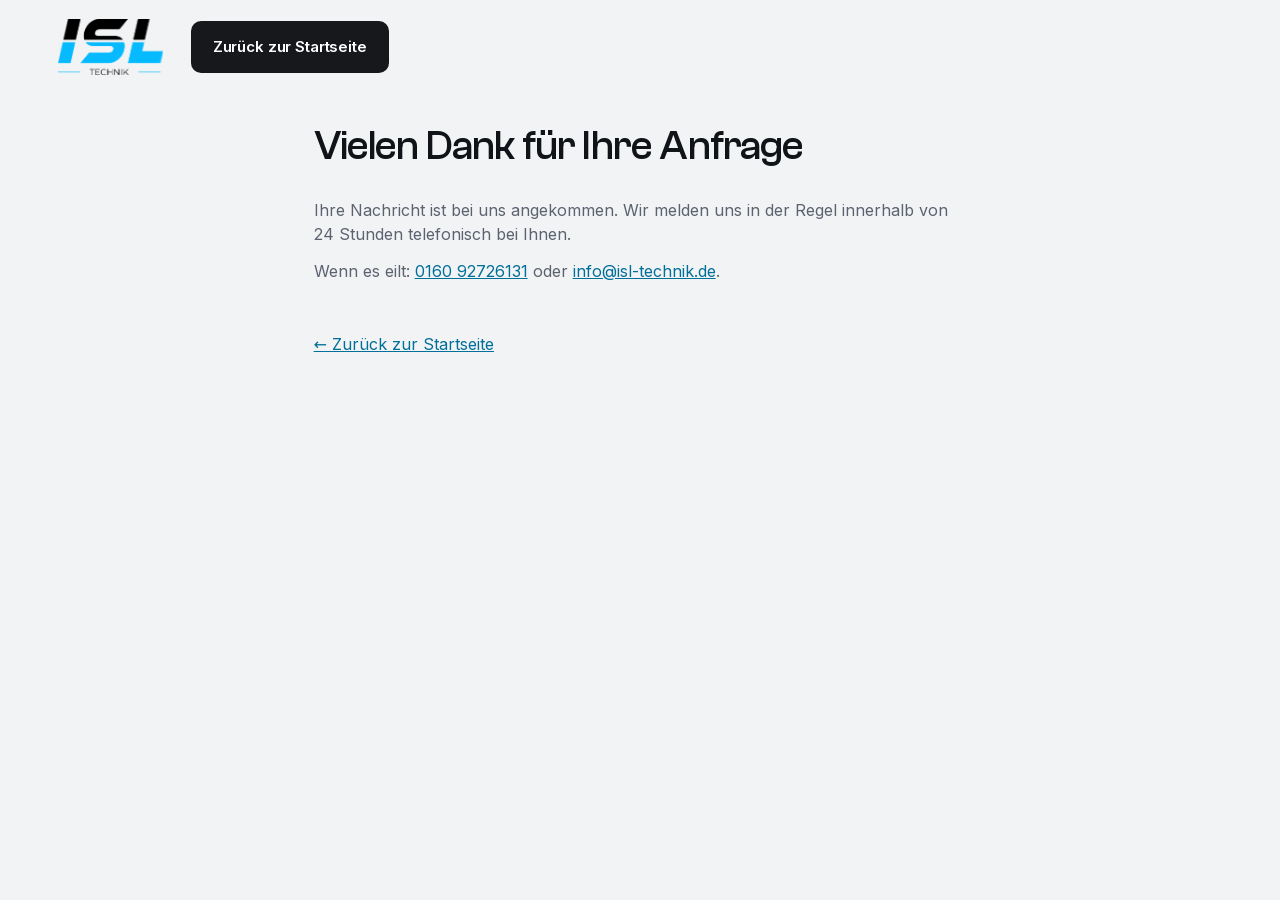
==== commit 5783ca86: "Barrierefreiheit: Kontrast-Farben, FAQ-Pause, Skip-Link, Scroll-Loop ohne Layout-Thrashing - Texte e" ====
--- a/danke.html
+++ b/danke.html
@@ -9,10 +9,11 @@
 <link rel="stylesheet" href="css/style.css?v=104943">
 </head>
 <body>
+<a class="skip" href="#inhalt">Zum Inhalt springen</a>
 <header class="nav"><a class="nav__logo" href="index.html"><img src="img/logo.png" alt="ISL-Technik" width="900" height="479"></a>
   <a class="btn nav__cta" href="index.html">Zurück zur Startseite</a></header>
 
-<main class="legal">
+<main class="legal" id="inhalt" tabindex="-1">
   <h1>Vielen Dank für Ihre Anfrage</h1>
   <p>Ihre Nachricht ist bei uns angekommen. Wir melden uns in der Regel innerhalb von 24 Stunden
     telefonisch bei Ihnen.</p>
--- a/css/style.css
+++ b/css/style.css
@@ -24,7 +24,10 @@
   --bg-inverse:#16181C;
   --bg-inverse-soft:#22262C;
   --text-primary:#101317;
-  --text-secondary:#6B7280;
+  --text-secondary:#5B6270;   /* 4,7:1 auf #E4E2DE (WCAG AA) */
+  --text-placeholder:#6B7280; /* 4,8:1 auf Weiss */
+  --text-warm:#66615A;        /* Taupe auf Warmgrau, 4,7:1 */
+  --text-warm-big:#807A73;    /* nur grosse Zahlen, 3,3:1 */
   --text-on-dark:#F4F6F7;
   --text-on-dark-dim:rgba(244,246,247,.66);
   --border:#E1E4E7;
@@ -32,7 +35,8 @@
   --border-on-dark:rgba(255,255,255,.12);
 
   --accent:#06BAFF;
-  --accent-deep:#0090C8;
+  --accent-deep:#006F99;      /* Blau fuer Text: 5,1:1 auf Seitenfarbe */
+  --accent-fill:#0090C8;      /* Flaechen-Verlauf, kein Text */
   --accent-soft:rgba(6,186,255,.12);
 
   --glass-bg:rgba(16,19,23,.55);
@@ -110,6 +114,16 @@
   outline-offset:3px;
   border-radius:.25rem;
 }
+main:focus{outline:none}
+/* Nur fuer Screenreader sichtbar (z. B. die h2 der Systeme-Karte) */
+.sr-only{position:absolute;width:1px;height:1px;padding:0;margin:-1px;
+  overflow:hidden;clip:rect(0 0 0 0);white-space:nowrap;border:0}
+/* Skip-Link: erst beim Tabben sichtbar, springt ueber die Navigation */
+.skip{position:fixed;left:var(--gap);top:var(--gap);z-index:1000;
+  padding:.75rem 1.1rem;border-radius:var(--radius-sm);
+  background:var(--bg-inverse);color:#fff;font-weight:600;font-size:.9375rem;
+  transform:translateY(-200%);transition:transform .2s var(--ease-out)}
+.skip:focus-visible{transform:none}
 
 /* ---------- Bausteine ---------- */
 .eyebrow{
@@ -410,7 +424,7 @@
 }
 .glass__fill{
   position:absolute;inset:0 auto 0 0;border-radius:999px;
-  background:linear-gradient(90deg,var(--accent),var(--accent-deep));
+  background:linear-gradient(90deg,var(--accent),var(--accent-fill));
   width:var(--fill,0%);
   transition:width 1.1s var(--ease-out);
 }
@@ -451,9 +465,10 @@
   background:rgba(6,186,255,.30);overflow:hidden;
 }
 .systems__bar i{
-  position:absolute;inset:0 auto 0 0;width:0;
+  position:absolute;inset:0;
   background:var(--accent);border-radius:2px;
-  /* keine transition — der geglaettete Scroll-Wert treibt die Breite direkt */
+  transform:scaleX(0);transform-origin:left center;
+  /* keine transition — der geglaettete Scroll-Wert treibt den Balken direkt */
 }
 .systems__stage{position:relative;min-height:0;height:100%}
 .systems__shot{
@@ -485,6 +500,17 @@
   mask-composite:intersect;
 }
 .systems__shot.has-clip img{display:none}
+/* Bis der Clip geladen ist, bleibt sein Element unsichtbar (sonst stuende
+   sein Poster neben dem Bild) — das Poster traegt solange das <img>, mit
+   derselben Freistellung wie der Clip, damit der Wechsel unsichtbar bleibt. */
+.systems__shot:not(.has-clip) .systems__clip{display:none}
+.systems__shot img.systems__poster{border-radius:0;filter:brightness(1.1);
+  -webkit-mask-image:linear-gradient(to right,transparent,#000 10%,#000 90%,transparent),
+                     linear-gradient(to bottom,transparent,#000 10%,#000 90%,transparent);
+  -webkit-mask-composite:source-in;
+  mask-image:linear-gradient(to right,transparent,#000 10%,#000 90%,transparent),
+             linear-gradient(to bottom,transparent,#000 10%,#000 90%,transparent);
+  mask-composite:intersect}
 /* Fuss wie in der Referenz: grosse Headline links, eingefasste Info-Kachel
    rechts. Die Linie unter der Headline laeuft als ein durchgehender Pfad
    weiter — hoch am linken Kachelrand, Radius oben links, Oberkante bis an
@@ -685,8 +711,8 @@
   font-weight:600;color:var(--text-secondary)}
 .split__statvalue{font-family:"Clash Grotesk",sans-serif;font-weight:500;
   font-size:clamp(3.25rem,5.5vw,5rem);line-height:1;letter-spacing:-.02em;
-  color:#97918A;margin:auto 0}
-.split__statprefix{display:block;font-size:1rem;font-weight:600;letter-spacing:.04em;text-transform:uppercase;color:#97918A;margin-bottom:.3rem}
+  color:var(--text-warm-big);margin:auto 0}
+.split__statprefix{display:block;font-size:1rem;font-weight:600;letter-spacing:.04em;text-transform:uppercase;color:var(--text-warm);margin-bottom:.3rem}
 .split__statvalue sup{font-size:.34em;vertical-align:baseline;
   position:relative;top:-1.05em;margin-right:.25em}
 .split__media{position:relative;border-radius:var(--radius);overflow:hidden;
@@ -812,6 +838,7 @@
   background:#F4F5F6;box-shadow:0 1.5rem 3rem rgba(16,19,23,.10)}
 /* isolation: das Video (z-index:1) darf nur innerhalb seiner Phase oben
    liegen — sonst uebermalt es die spaeteren Wetter-Ebenen */
+.wx__scene{position:absolute;inset:0}
 .wx__phase{position:absolute;inset:0;isolation:isolate}
 .wx__phase img,.wx__phase video{position:absolute;inset:0;width:100%;height:100%;
   object-fit:cover;border-radius:0}
@@ -820,16 +847,17 @@
 /* Desktop zeigt als Ausgangsbild die saubere Abdeckung (Startframe des
    Laub-Clips); das Laub-Standbild ist der statische Ersatz fuer mobil. */
 .wx__still--laub{display:none}
-.wx__phase--nacht{opacity:clamp(0,(var(--p,0) - .36)/.1,1)}
-.wx__phase--regen{opacity:clamp(0,(var(--p,0) - .66)/.1,1)}
+.wx{--wx-a:.36;--wx-b:.66}   /* Umschaltpunkte Laub→Nacht→Regen (mobil verschoben, main.js liest sie mit) */
+.wx__phase--nacht{opacity:clamp(0,(var(--p,0) - var(--wx-a))/.1,1)}
+.wx__phase--regen{opacity:clamp(0,(var(--p,0) - var(--wx-b))/.1,1)}
 /* Statusleiste: welcher Schutz gerade zu sehen ist */
 .wx__bar{position:absolute;left:1rem;right:1rem;bottom:1rem;z-index:5;
   display:flex;align-items:center;gap:1rem}
 .wx__item{flex:1;display:flex;align-items:center;gap:.7rem;min-width:0;
   opacity:calc(.35 + .65 * var(--on,0));transition:opacity .2s linear}
-.wx__item[data-i="0"]{--on:calc(1 - clamp(0,(var(--p,0) - .36)/.1,1))}
-.wx__item[data-i="1"]{--on:calc(clamp(0,(var(--p,0) - .36)/.1,1) - clamp(0,(var(--p,0) - .66)/.1,1))}
-.wx__item[data-i="2"]{--on:clamp(0,(var(--p,0) - .66)/.1,1)}
+.wx__item[data-i="0"]{--on:calc(1 - clamp(0,(var(--p,0) - var(--wx-a))/.1,1))}
+.wx__item[data-i="1"]{--on:calc(clamp(0,(var(--p,0) - var(--wx-a))/.1,1) - clamp(0,(var(--p,0) - var(--wx-b))/.1,1))}
+.wx__item[data-i="2"]{--on:clamp(0,(var(--p,0) - var(--wx-b))/.1,1)}
 .wx__item .glass__ico{flex:0 0 auto}
 .wx__txt{min-width:0}
 .wx__big{font-family:"Clash Grotesk",sans-serif;font-size:1.15rem;font-weight:500;
@@ -913,6 +941,10 @@
 @media (max-width:63.99rem){.voices__brand{display:none}}
 .voices__quotes{position:relative;background:var(--bg-card);box-shadow:0 1px 2px rgba(0,0,0,.04);border-radius:var(--radius);
   overflow:hidden;display:flex;align-items:center;padding:clamp(1.5rem,4vw,4rem)}
+/* Spur um die Zitate: am Desktop ohne Layoutwirkung, mobil gepinnt eine
+   scrollgetriebene Reihe (siehe Mobil-Block). Punkte nur mobil. */
+.voices__track{display:contents}
+.voices__dots{display:none}
 .voice{
   position:absolute;left:clamp(1.5rem,4vw,4rem);right:clamp(1.5rem,4vw,4rem);
   opacity:0;transform:translateY(.75rem);
@@ -927,11 +959,6 @@
 .voice__text{font-family:"Clash Grotesk",sans-serif;font-weight:500;letter-spacing:-.02em;
   font-size:clamp(1.375rem,2.4vw,2.125rem);line-height:1.18}
 .voice__who{margin-top:1.25rem;color:var(--text-secondary);font-size:var(--fs-small)}
-/* Platzhalter sichtbar kennzeichnen — muss vor Livegang raus */
-.voice[data-platzhalter] .voice__text{color:#9AA3AB}
-.voice__flag{display:inline-block;margin-top:1rem;font-size:.6875rem;font-weight:600;
-  letter-spacing:.08em;text-transform:uppercase;color:#B45309;
-  background:#FEF3C7;border:1px solid #FCD34D;border-radius:999px;padding:.2rem .6rem}
 @media (max-width:60rem){
   .voices__pin{grid-template-columns:1fr;height:auto}
   .voices__media{aspect-ratio:4/3}
@@ -985,7 +1012,15 @@
 .faq__track{display:flex;width:max-content}
 .faq__rows.is-ready .faq__track{animation:faq-scroll var(--dur,60s) linear infinite}
 .faq__row--rev .faq__track{animation-direction:reverse}
-.faq__row:hover .faq__track{animation-play-state:paused}
+.faq__row:hover .faq__track,
+.faq__rows.is-paused .faq__track{animation-play-state:paused}
+.faq__pause{margin:1.25rem auto 0;display:inline-flex;align-items:center;gap:.5rem;
+  min-height:2.75rem;padding:0 1.1rem;border:0;border-radius:999px;
+  background:var(--bg-card);color:var(--text-primary);
+  box-shadow:inset 0 0 0 1px var(--border-strong);
+  font:inherit;font-size:var(--fs-small);font-weight:600;cursor:pointer;
+  transition:background-color .2s var(--ease-out)}
+.faq__pause:hover{background:var(--bg-stone)}
 .faq__set{flex:0 0 auto;display:flex;align-items:stretch;gap:1.25rem;padding-inline:.625rem}
 .faq__card{flex:0 0 auto;width:min(24rem,78vw);
   background:var(--bg-card);border-radius:var(--radius);
@@ -1060,6 +1095,10 @@
 .footer h4{font-size:var(--fs-caption);letter-spacing:.08em;text-transform:uppercase;
   color:var(--text-secondary);margin-bottom:1rem;font-weight:600}
 .footer li{margin-bottom:.6rem;font-size:var(--fs-small)}
+@media (pointer:coarse){
+  .footer li{margin-bottom:0}
+  .footer li a{display:inline-block;padding-block:.55rem}
+}
 .footer a:hover{color:var(--accent-deep)}
 /* Fusszeile ohne Trennlinie, etwas hoeher geruckt; links unter dem
    Copyright der Design-Credit wie auf der Tradita-Seite */
@@ -1101,7 +1140,7 @@
 .on-dark .form input,.on-dark .form select,.on-dark .form textarea{
   background:rgba(255,255,255,.06);color:var(--text-on-dark);border-color:var(--border-on-dark);
 }
-.form input::placeholder,.form textarea::placeholder{color:rgba(16,19,23,.35)}
+.form input::placeholder,.form textarea::placeholder{color:var(--text-placeholder)}
 .on-dark .form input::placeholder,.on-dark .form textarea::placeholder{color:rgba(244,246,247,.4)}
 .form textarea{min-height:6rem;resize:vertical}
 .form__check{display:flex;gap:.6rem;align-items:flex-start;font-size:var(--fs-caption);
@@ -1114,7 +1153,8 @@
 @media (max-width:36rem){.form__row{grid-template-columns:1fr}}
 
 /* Rechtstext-Seiten */
-.legal{max-width:48rem;margin:0 auto;padding:clamp(2rem,6vw,5rem) var(--pad-x)}
+.legal{max-width:48rem;margin:0 auto;padding:clamp(2rem,6vw,5rem) var(--pad-x);
+  padding-top:calc(5rem + clamp(1.5rem,4vw,3rem))}   /* unter der fixierten Nav (5rem) beginnen */
 .legal h1{font-size:var(--fs-h2);margin-bottom:2rem}
 .legal h2{font-size:var(--fs-h3);margin:2.5rem 0 .75rem}
 .legal p,.legal li{color:var(--text-secondary);margin-bottom:.75rem}
@@ -1233,11 +1273,27 @@
     #stimmen .pin{height:100% !important;padding:0}
     #stimmen .voices__pin{display:flex;flex-direction:column;height:100%;gap:0}
     #stimmen .voices__media{flex:0 0 42%;border-radius:0;aspect-ratio:auto}
-    #stimmen .voices__quotes{flex:1;border-radius:0;padding:2rem var(--pad-x);
-      display:flex;align-items:center;min-height:0}
-    #stimmen .voice{position:absolute;left:var(--pad-x);right:var(--pad-x);display:block}
-    #stimmen .voice:not(.is-active){opacity:0;pointer-events:none}
-    #stimmen .voice.is-active{opacity:1}
+    /* Zitate als Spur, die mit dem Scroll mitfaehrt (05.09.2026, Pana:
+       das Ueberblenden bei stehender Karte fuehlte sich „nicht smooth" an).
+       --vpos (0..2, aus main.js, mit Verweilen an jedem Zitat) schiebt die
+       Spur um je eine Kartenbreite; das naechste Zitat lugt rechts an. */
+    #stimmen .voices__quotes{flex:1;border-radius:0;padding:1.5rem 0 3rem;
+      display:flex;flex-direction:column;justify-content:center;align-items:stretch;
+      min-height:0;position:relative}
+    #stimmen .voices__track{display:flex;align-items:center;width:100%;
+      transform:translate3d(calc(var(--vpos,0) * -84%),0,0);will-change:transform}
+    #stimmen .voice{position:relative;left:auto;right:auto;display:block;
+      flex:0 0 84%;box-sizing:border-box;padding-left:var(--pad-x);padding-right:1rem;
+      opacity:1;transform:none;transition:none;pointer-events:auto}
+    #stimmen .voices__dots{position:absolute;left:var(--pad-x);bottom:1.5rem;
+      display:flex;gap:.375rem}
+    #stimmen .voices__dots i{width:.375rem;height:.375rem;border-radius:999px;
+      background:rgba(16,19,23,.18);transition:width .3s var(--ease-out),background .3s var(--ease-out)}
+    #stimmen .voices__dots i.is-active{width:1.25rem;background:var(--accent)}
+    /* Blur-Glas im geklebten Bereich kostet iOS beim Scrollen Bilder —
+       mobil ein deckenderer Ton ohne backdrop-filter */
+    #stimmen .voices__media .glass{-webkit-backdrop-filter:none;backdrop-filter:none;
+      background:rgba(16,19,23,.55)}
     .voice__text{font-size:clamp(1.25rem,5.5vw,1.625rem)}
   }
 
@@ -1274,7 +1330,7 @@
   .wx__lines{display:none}
   .wx__stage{width:100%;margin-block:1.5rem 0}
   .wx__frame{aspect-ratio:auto;background:transparent;box-shadow:none;overflow:visible}
-  .wx__phase{position:static}
+  .wx__scene,.wx__phase{position:static}
   .wx__phase--nacht,.wx__phase--regen{display:none}
   .wx__still--clean{display:none}
   /* muss .wx__phase img (absolute, height:100%) schlagen */
@@ -1289,6 +1345,7 @@
   .form{margin-top:1.75rem}
   .btn{width:100%;justify-content:space-between}
   .nav__cta,.faq a,.legal a{width:auto}
+  .legal{padding-top:calc(3.5rem + 2rem)}   /* mobile Nav ist 3.5rem hoch */
   .hero__cta .btn,.cta__copy .btn{width:100%}
 
   /* ---- Footer: liegt fest und wird von der letzten Karte freigelegt ----
@@ -1556,7 +1613,7 @@
   .hero__bg{position:relative;inset:auto}
   .hero__house{position:relative;right:auto;top:auto;transform:none;width:100%;margin-bottom:1.5rem}
   .hero__bg::after{display:none}
-  .hero__lens-tag{font-size:.625rem;padding:.3125rem .5rem}
+  .hero__lens-tag{font-size:.6875rem;padding:.3125rem .5rem}
 }
 
 /* ==========================================================================
@@ -1577,9 +1634,14 @@
   /* Hero-Szene: breiter als der Viewport, mittig — Haus und Katze gross */
   .hero__bg{overflow:hidden;display:flex;justify-content:center}
   .hero__house{flex:0 0 auto;width:auto;aspect-ratio:2752/1536;margin:0;max-width:none}
-  /* Scroll-Lupe: sichtbar, solange main.js is-lens setzt */
+  /* Scroll-Lupen: drei Glaeser gleichzeitig (Balkontuer, Fenster,
+     Lichtschacht), sichtbar, solange main.js is-lens setzt. Groesse und
+     Position (--ovw/--lx/--ly) setzt main.js je Glas; die zwei Klone
+     tragen kein Etikett und tauchen minimal versetzt auf (05.09.2026). */
   .hero.is-lens .hero__lens{display:block}
-  .hero__lens{--zoom:1.9}
+  .hero__lens{--zoom:1.7}
+  .hero.is-revealing .hero__lens--2{transition-delay:.07s}
+  .hero.is-revealing .hero__lens--3{transition-delay:.14s}
   .hero__chips{margin-top:1rem}
 
   /* Footer-Szene: Katze kommt von links — Ausschnitt nach links ruecken */
@@ -1589,21 +1651,46 @@
 
 /* Wetter-Buehne mobil gepinnt: drei Zustaende als Clips wie am Desktop */
 @media (max-width:63.99rem) and (min-height:40rem){
-  #lichtschacht{position:sticky;top:0;height:100svh !important;z-index:1}
-  .spacer[data-for="lichtschacht"]{display:block;height:140svh}
+  /* Scrollweg 170svh statt 140: der Regen bekommt so ~50svh, bevor die
+     Kundenstimmen von unten drueberschieben (vorher ~25svh — die Phase
+     war kaum zu sehen). Schwellen frueher, damit alle drei gleich lang laufen. */
+  #lichtschacht{position:sticky;top:0;height:100svh !important;z-index:1;--wx-a:.30;--wx-b:.58}
+  .spacer[data-for="lichtschacht"]{display:block;height:170svh}
   #lichtschacht .pin{height:100% !important;display:flex;flex-direction:column;
     justify-content:flex-start;gap:.75rem;padding:4.25rem var(--pad-x) 1.25rem}
   #lichtschacht .lead{margin-bottom:.25rem}
-  #lichtschacht .wx__stage{flex:0 0 auto;width:100%;margin:.25rem 0 0}
-  #lichtschacht .wx__frame{position:relative;aspect-ratio:16/9;border-radius:var(--radius);
-    overflow:hidden;background:#F4F5F6;box-shadow:0 1rem 2rem rgba(16,19,23,.10)}
+  /* Buehne nimmt den Restplatz der Karte; im Rahmen liegen Szene und
+     Leiste untereinander. Die Szene schrumpft (16:9, hoechstens volle
+     Breite), die Leiste behaelt ihre Hoehe — so endet sie immer innerhalb
+     der Karte, egal wie hoch Text und Viewport auf dem Geraet ausfallen.
+     (Vorher hing die Leiste per top:100% ausserhalb des Flusses und ragte
+     auf dem iPhone ueber die Kartenunterkante; die Kundenstimmen schnitten
+     sie ab.) */
+  #lichtschacht .wx__stage{flex:1 1 auto;min-height:0;width:100%;margin:.25rem 0 0}
+  #lichtschacht .wx__frame{position:relative;height:100%;aspect-ratio:auto;max-width:none;
+    display:flex;flex-direction:column;align-items:center;justify-content:flex-start;
+    overflow:visible;border-radius:0;box-shadow:none;background:transparent}
+  /* Szene: bekommt den Restplatz (flex-basis 0, waechst), hoechstens aber
+     die Hoehe, die bei voller Breite 16:9 ergibt; die Breite folgt ueber
+     aspect-ratio aus der Hoehe (align-self:center statt stretch). */
+  #lichtschacht .wx__scene{position:relative;flex:1 1 0;min-height:0;align-self:center;
+    width:auto;max-width:100%;aspect-ratio:16/9;max-height:calc((100vw - 2 * var(--pad-x)) * 9 / 16);
+    border-radius:var(--radius);overflow:hidden;background:#F4F5F6;
+    box-shadow:0 1rem 2rem rgba(16,19,23,.10)}
   #lichtschacht .wx__phase{position:absolute;inset:0}
   #lichtschacht .wx__phase--nacht,#lichtschacht .wx__phase--regen{display:block}
   #lichtschacht .wx__still--clean{display:block}
   #lichtschacht .wx__phase .wx__still--laub{display:none}
-  #lichtschacht .wx__bar{position:static;margin-top:.5rem;flex-direction:column;
-    align-items:stretch;gap:.5rem;padding:.75rem 1rem}
-  #lichtschacht .wx__item{flex:none;opacity:calc(.35 + .65 * var(--on,0))}
+  /* Statusleiste kompakt: drei Spalten nebeneinander (Icon, Etikett, Text)
+     statt drei Zeilen — die hohe Leiste ragte auf kurzen Safari-Viewports
+     (640–710px) unter den Bildschirmrand, "Bei Regen" war abgeschnitten. */
+  #lichtschacht .wx__bar{position:static;flex:0 0 auto;width:100%;margin-top:.6rem;display:grid;
+    grid-template-columns:repeat(3,minmax(0,1fr));align-items:start;gap:.5rem;padding:.6rem .7rem}
+  #lichtschacht .wx__item{flex:none;display:flex;flex-direction:column;align-items:flex-start;
+    gap:.3rem;opacity:calc(.35 + .65 * var(--on,0))}
+  #lichtschacht .wx__item .glass__ico{width:1.75rem;height:1.75rem}
+  #lichtschacht .wx__txt .glass__label{font-size:.625rem}
+  #lichtschacht .wx__big{font-size:.85rem;line-height:1.2;margin-top:.1rem;white-space:normal;overflow:visible}
   #lichtschacht .facts{display:none}
 }
 
@@ -1618,17 +1705,6 @@
     var(--bg-page) 0%,rgba(242,243,244,.92) 18%,
     rgba(242,243,244,.55) 34%,rgba(242,243,244,0) 52%)}
 }
-/* Wetter-Buehne gepinnt: die Statusleiste ist ein Kind des Rahmens — sie
-   haengt unter den Rahmen (top:100%), der Rahmen selbst bleibt 16:9. Die
-   Rundung wandert dafuer auf die Phasen, damit die Leiste nicht
-   abgeschnitten wird. */
-@media (max-width:63.99rem) and (min-height:40rem){
-  #lichtschacht .wx__frame{overflow:visible;border-radius:0;box-shadow:none;background:transparent}
-  #lichtschacht .wx__phase{border-radius:var(--radius);overflow:hidden;
-    box-shadow:0 1rem 2rem rgba(16,19,23,.10)}
-  #lichtschacht .wx__phase[data-i="0"]{background:#F4F5F6}
-  #lichtschacht .wx__bar{position:absolute;top:100%;left:0;right:0;bottom:auto;margin-top:.75rem}
-}
 @media (max-width:63.99rem){
   /* Etikett ueber die Lupe — unten laege es hinter den Kacheln */
   .hero__lens-tag{top:auto;bottom:100%;transform:translate(-50%,-.5rem)}
@@ -1640,8 +1716,6 @@
    damit Text, Rahmen und Statusleiste in die gepinnte Karte passen */
 @media (max-width:63.99rem) and (min-height:40rem){
   #lichtschacht .pin{padding-top:3.75rem}
-  #lichtschacht .wx__stage{width:min(100%,calc((100svh - 30.5rem) * 16 / 9));margin-inline:auto}
-  #lichtschacht .wx__bar{padding:.6rem .9rem;gap:.35rem}
 }
 
 /* ==========================================================================
@@ -1654,6 +1728,16 @@
    ========================================================================== */
 @media (max-width:63.99rem){
   #hero{position:relative !important;height:auto !important;z-index:auto}
+  /* Scroll-Geschichte (05.09.2026, Pana): Sobald main.js is-story setzt,
+     klebt der Hero mit seiner UNTERKANTE am Viewport-Boden (top negativ,
+     --hero-h aus main.js) und der Spacer liefert den Scrollweg:
+     Hund laeuft → drei Lupen auf einmal → Lupen weg, Schutz faehrt zu →
+     geschlossenes Haus steht → erst dann schieben sich die Systeme
+     darueber. svh statt dvh, sonst springt es mit der iOS-Leiste. */
+  @media (min-height:30rem){
+    #hero.is-story{position:sticky !important;top:calc(100svh - var(--hero-h,100svh))}
+    #hero.is-story + .spacer[data-for="hero"]{display:block !important;height:160svh}
+  }
   #hero .pin{height:auto !important;display:flex;flex-direction:column;padding:0 0 1.25rem}
   .hero__inner{order:1;padding:calc(3.5rem + 2.25rem) var(--pad-x) 0}
   .hero .eyebrow{margin-bottom:1.5rem}
@@ -1662,8 +1746,11 @@
   .hero__cta{order:0;margin:1.5rem 0 0;padding:0;flex-direction:column;gap:.625rem}
   .hero__cta .btn{width:100%;height:3.5rem;justify-content:space-between}
   .hero__cta .btn--ghost{display:none}     /* Referenz: ein Button */
+  /* Haus groesser (05.09.2026): 104vw statt 84vw hoch — die Szene ist
+     dann ~1.86x so breit wie der Viewport, Balkontuer (ab 29.5 %) und
+     Lichtschacht (bis 73 %) bleiben im mittigen Ausschnitt (23–77 %). */
   .hero__bg{order:2;position:relative;margin:1.5rem 0 0;padding:0;
-    height:clamp(17rem,84vw,24rem)}
+    height:clamp(20rem,104vw,28rem)}
   .hero__house{height:100%}
   .hero__chips{order:3;position:relative;z-index:3;left:auto;right:auto;top:auto;
     width:auto;max-width:none;margin:-1.25rem var(--pad-x) 0;
